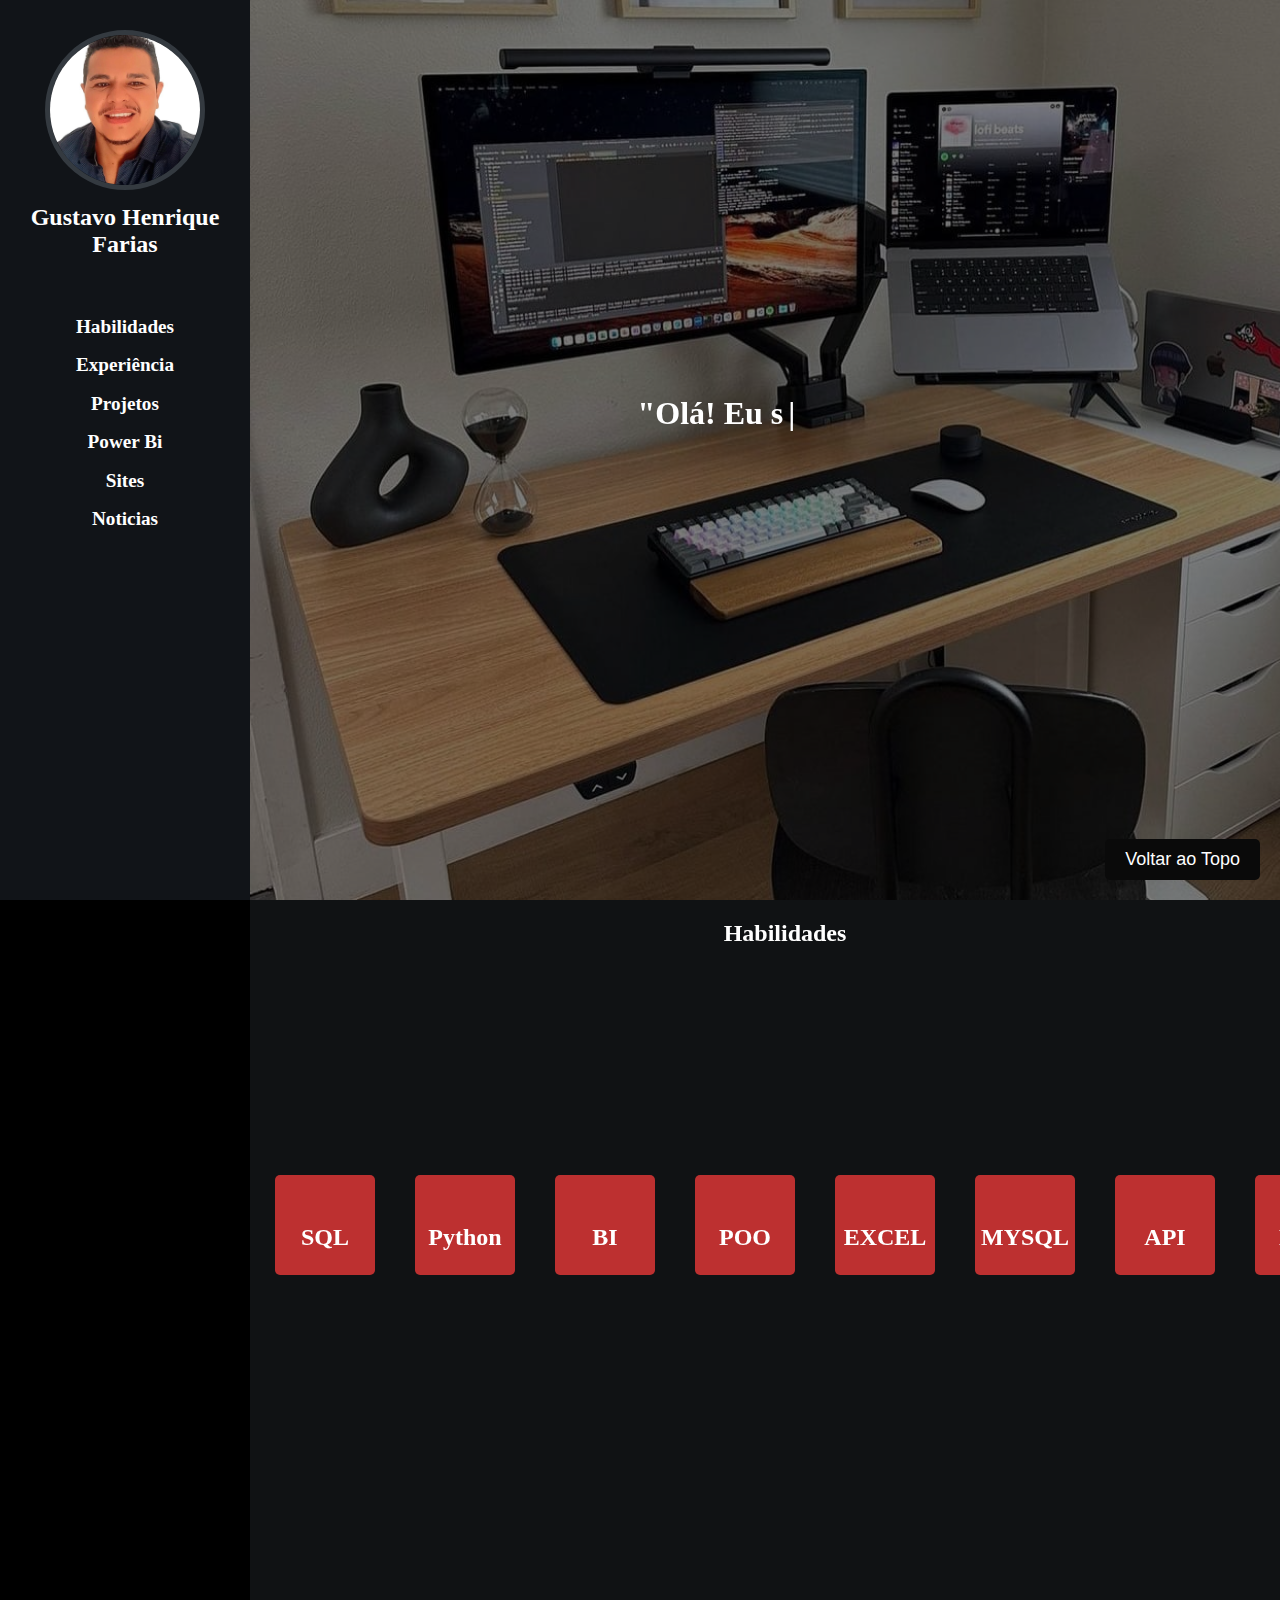
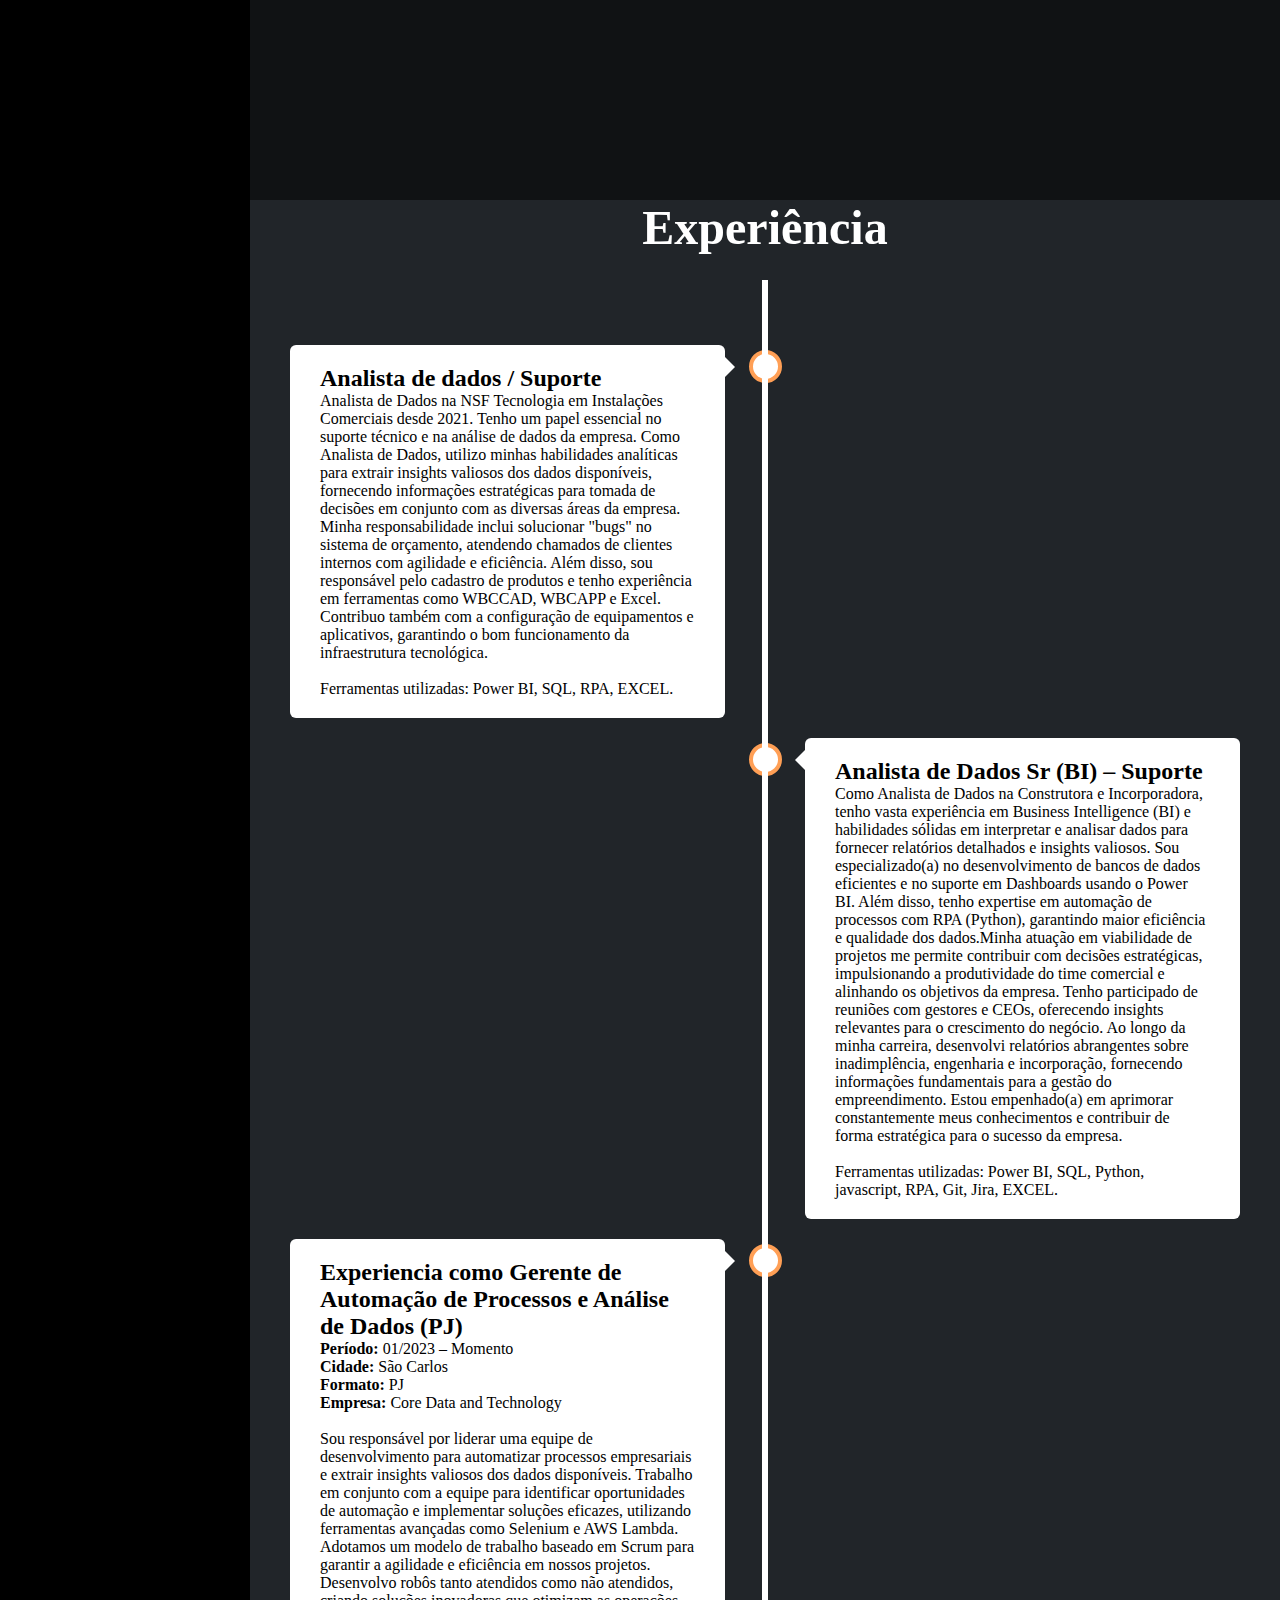
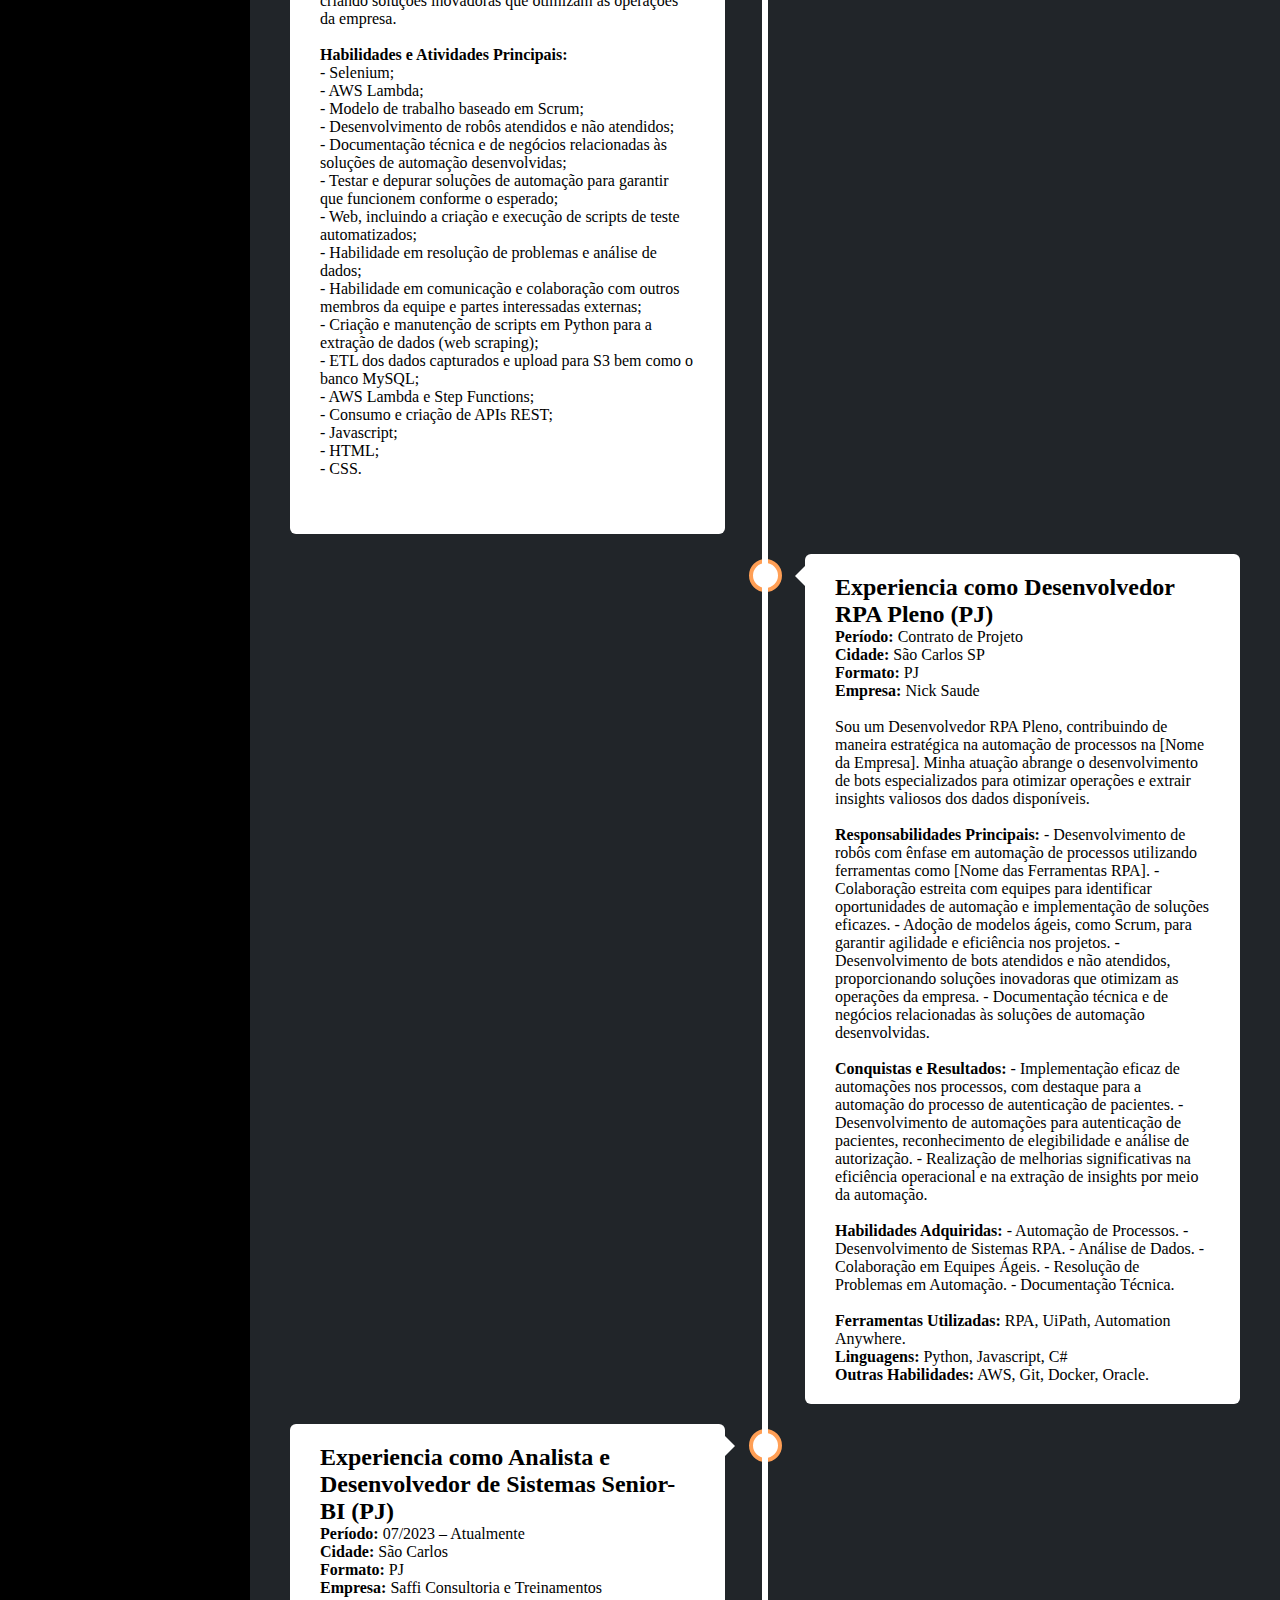
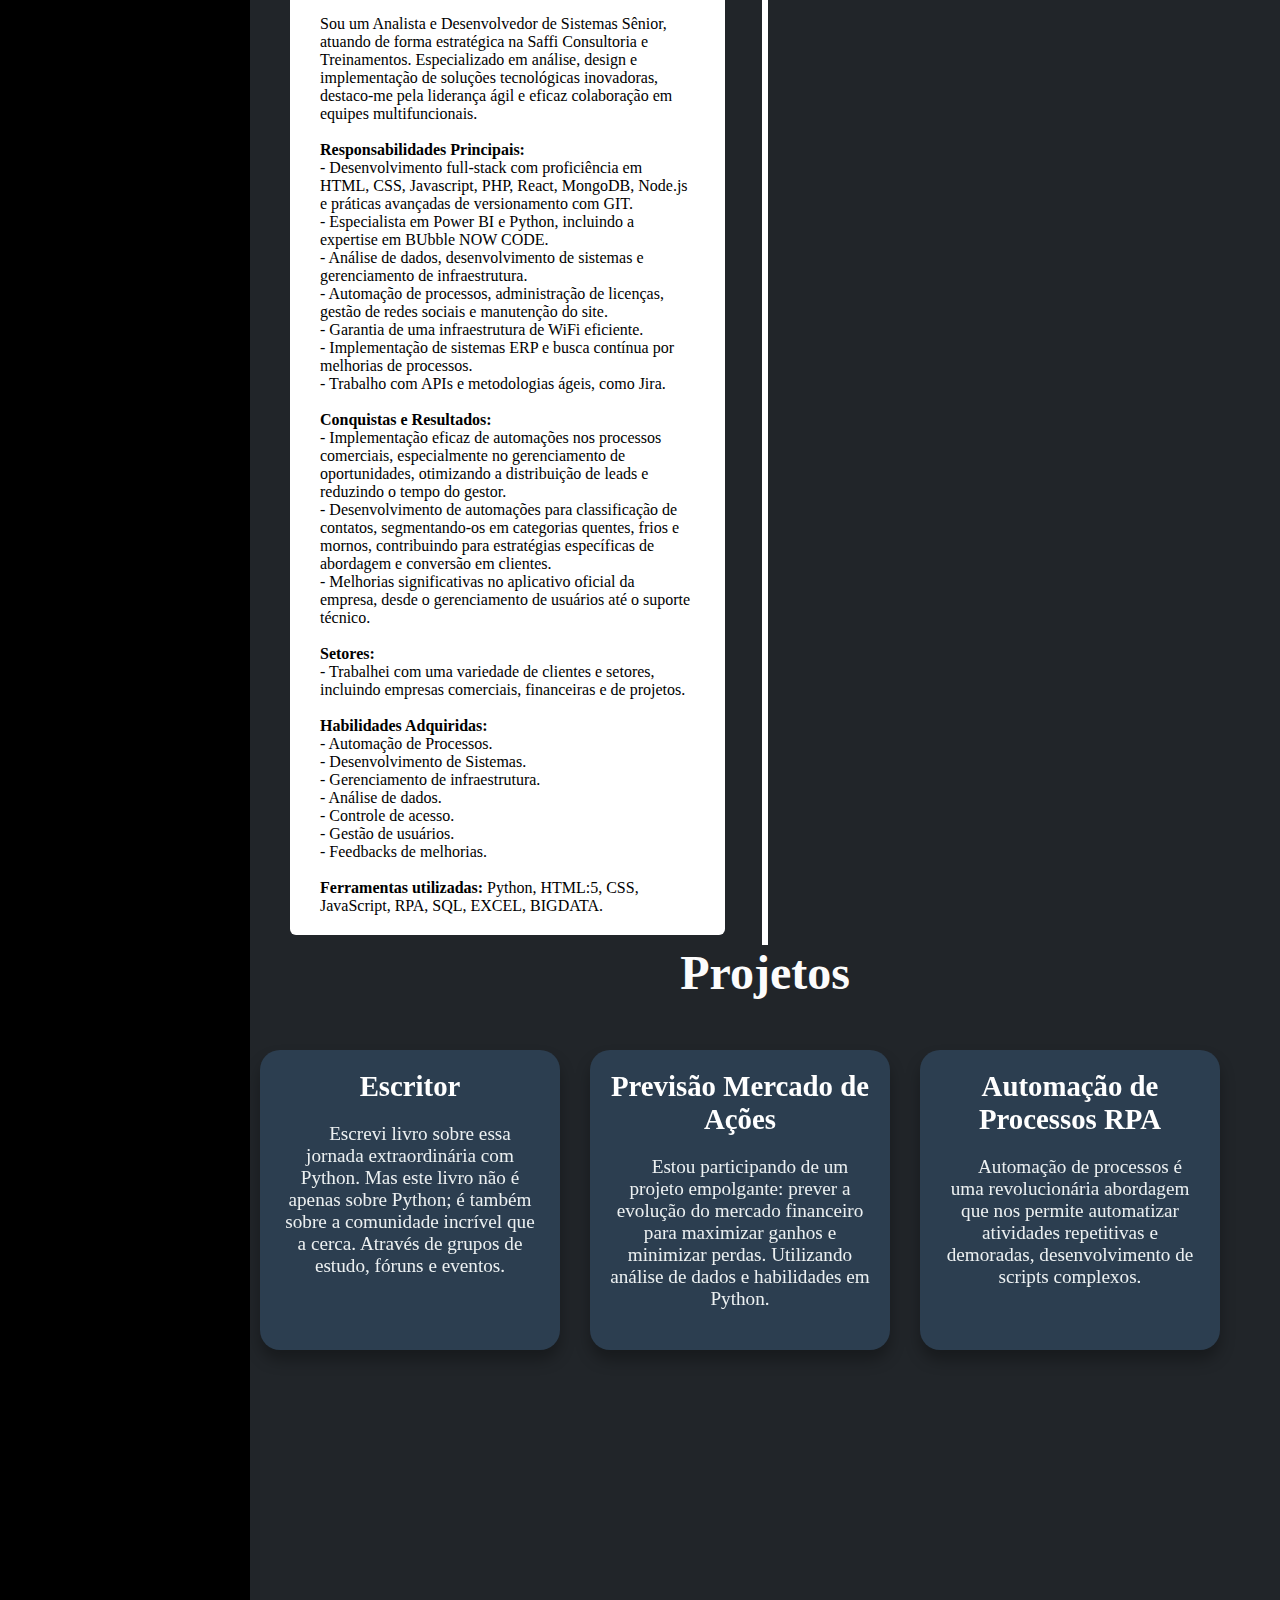
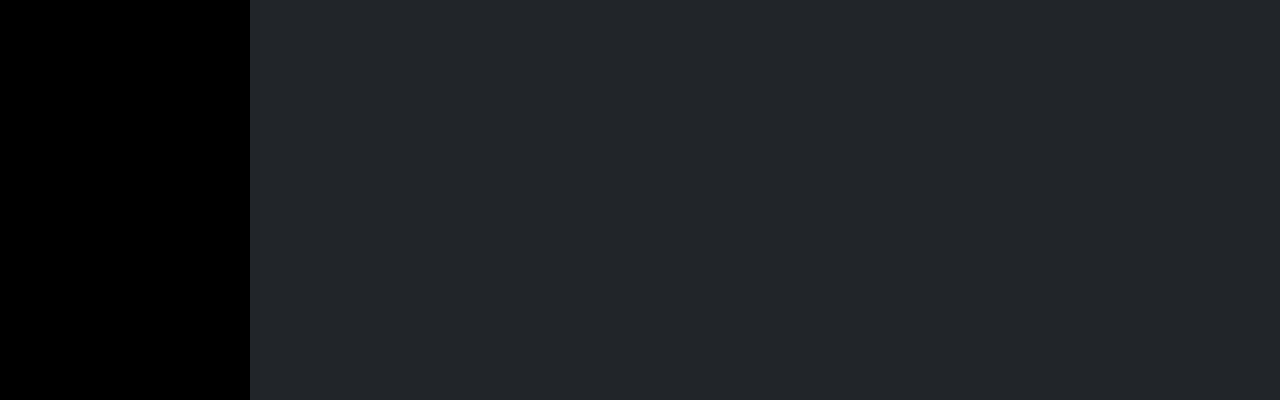
==== index.html @ 56ce1d95 "Update index.html" ====
<!DOCTYPE html>
<html>
<head>
    <meta charset="UTF-8">
    <title>Gustavo Henrique Farias</title>
    <link rel="stylesheet" type="text/css" href="css/main_css.css">
    <link rel="stylesheet" type="text/css" href="css/habilidades.css">
    <link rel="stylesheet" type="text/css" href="css/timeline.css">
    <link rel="stylesheet" type="text/css" href="css/projetos.css">
    <style>
	/* Styles for Larger Screens */

#habilidades {
    position: relative;
    overflow: hidden;
}

.video-container {
    position: fixed;
    top: 0;
    left: 0;
    width: 100%;
    height: 100%;
    z-index: -1;
    pointer-events: none;
}

#video-background {
    width: 100%;
    height: auto;
}

.conteudo-habilidades {
    position: absolute;
    top: 0;
    left: 0;
    width: 100%;
    height: 100%;
    display: flex;
    flex-direction: column;
    justify-content: center;
    align-items: center;
    z-index: 1;
    color: white;
    background-color: rgba(0, 0, 0, 0.5);
    padding: 20px;
}

.habilidade {
    cursor: pointer;
    width: 100px;
    height: 100px;
    display: flex;
    align-items: center;
    justify-content: center;
    background-color: rgb(189, 48, 48);
    margin: 5px;
    border-radius: 5px;
    font-size: 24px;
    color: #fff;
    transition: transform 0.2s;
}
















.h1 {
    font-size: 80px; /* Adjustable font size as needed */
}

.clique {
    transform: scale(0.9);
    transition: transform 0.2s;
}

#carrosel {
    display: flex;
    overflow: hidden;
}

.sombra,
.hidden {
    display: flex; /* Show all skills all the time */
}

.visible {
    display: flex;
}

#experiencia h1 {
    text-align: center;
    font-size: 3em;
    margin-bottom: 80px;
}

.descricao_atividades,
.titulo_cargo {
    color: black;
}

#experiencia {
    position: relative;
    overflow: hidden;
}

#experiencia::after {
    content: '';
    position: absolute;
    width: 6px;
    background-color: white;
    top: 80px;
    bottom: 0;
    left: 50%;
    margin-left: -3px;
}

.container {
    padding: 10px 40px;
    position: relative;
    width: 40%;
    background-color: transparent;
}

.container::after {
    content: '';
    position: absolute;
    width: 25px;
    height: 25px;
    right: -17px;
    background-color: white;
    border: 4px solid #FF9F55;
    top: 15px;
    border-radius: 50%;
}

.left,
.right {
    box-sizing: border-box;
    width: 50%;
    position: relative;
}

.left {
    right: 0;
    transform: translateX(-0%);
}

.right {
    left: 0;
    transform: translateX(100%);
}

.left::before,
.right::before {
    content: " ";
    position: absolute;
    top: 22px;
    border: medium solid white;
}

.left::before {
    right: 30px;
    border-width: 10px 0 10px 10px;
    border-color: transparent transparent transparent white;
}

.right::before {
    left: 30px;
    border-width: 10px 10px 10px 0;
    border-color: transparent white transparent transparent;
}

.right::after {
    left: -16px;
}

.content {
    padding: 20px 30px;
    background-color: white;
    border-radius: 6px;
}

.button {
    background-color: black;
    color: #ffffff;
    /* Text color on the button */
    padding: 10px 20px;
    border: none;
    border-radius: 5px;
    cursor: pointer;
    transition: background-color 0.3s ease;
    font-size: 18px;
}

.button:hover {
    background-color: #001a33;
    /* Background color when the mouse is over the button */
}

.button:active {
    background-color: #004080;
    /* Background color when the button is pressed */
}

/* Styles for Videos and Video Container */
.video-container {
    display: flex;
    flex-wrap: wrap;
    justify-content: center;
}

.video {
    margin: 20px;
    text-align: center;
}

#rodapeButton {
    position: fixed;
    bottom: 20px;
    right: 20px;
    z-index: 999;
    background-color: #0a0a0a;
    /* Additional styles as needed */
}

footer {
    text-align: center;
    padding: 20px;
    background-color: #0a0a0a;
    color: #030303;
    /* White text color */
    /* Additional styles as needed */
}

/* Media Query for Tablet */
@media only screen and (max-width: 767px) {
    /* Add specific styles for tablets here */
    .container {
        width: 60%; /* Adjusted width for tablets */
    }
}

/* Media Query for Mobile Devices */
@media only screen and (max-width: 480px) {
    /* Add specific styles for mobile devices here */
    .h1 {
        font-size: 40px; /* Adjusted font size for mobile */
    }

    #experiencia h1 {
        font-size: 2em; /* Adjusted font size for mobile */
        margin-bottom: 50px; /* Adjusted margin as needed */
    }

    .container {
        width: 80%; /* Adjusted width for mobile */
    }
}

  

	  /* Adicione estilos conforme necessário */
	  
  </style>
<body>

	<body style="background-color: black;"></body>

	<main>
		<div id="all-menu">

			<img id="foto-perfil" src="perfil2.jpg">
			<h1>Gustavo Henrique Farias</h1>

			<nav id="menu">
				<ul>
					
					<li><a href="#habilidades">Habilidades</a></li>
					<li><a href="#experiencia">Experiência</a></li>
					<li><a href="#projetos">Projetos</a></li>
					<li><a href="dashboard.html">Power Bi</a></li>
					<li><a href="sites.html">Sites</a></li>
					<li><a href="Blog.html">Noticias</a></li>
					
				</ul>
			</nav>

			<ul id="redes-sociais">
				<a href="https://www.linkedin.com/in/gustavohenriquefarias/" target="_blank"><i class="fa-brands fa-linkedin"></i></a>
				<a href="https://github.com/Gustavolobosolitario" target="_blank"><i class="fa-brands fa-github"></i></a>
				
			</ul>
		</div>

		<section id="apresentacao">
			<div id="mascara-texto-apresentacao">
			  <div id="texto-apresentacao">
				<p>"Olá! Eu sou Gustavo Farias, um Analista de Power BI apaixonado por transformar dados em insights valiosos. Com habilidades em RPA e Python, estou aqui para impulsionar sua jornada rumo à excelência em análise de dados. Vamos transformar números em narrativas poderosas juntos! 💡🚀"</p>
				<a class="curriculo" href="#" onclick="window.open('Currículo l Gustavo Henrique Farias 2024.pdf');">Baixar Currículo</a>
			  </div>
			</div>
		  </section>
		  
		  <script>
			function typeWriter(elementos) {

				console.log(elementos[0])
			
						  
					   paragrafo_fatiado = elementos[0].innerHTML.split('')
					   elementos[0].innerHTML = '';
					   paragrafo_fatiado.forEach((letra, i) => {
			
						   setTimeout(() => {
							if (letra == "|"){
								elementos[0].innerHTML += "<br>"
							  }
							  else{
								elementos[0].innerHTML += letra
							  }
			
							  if (i == paragrafo_fatiado.length - 1){
								  dowload_curriculo.style.transition = "all 2s"
								  dowload_curriculo.style.opacity = '1'
			
							  }
						}
						  , 75 * i)
					  })
			
			}
			
			
			
			const titulo = document.querySelectorAll('p')
			var dowload_curriculo = document.querySelector('.curriculo')
			
													
			typeWriter(titulo)
			/*fim efeito d digitação*/
			
			
			/*inicio efito de scrool suave*/
			const menuLinks = document.querySelectorAll('#menu ul li a[href^="#"]');
			  
			
			function getDistanceFromTheTop(element) {
			  const id = element.getAttribute("href");
			  return document.querySelector(id).offsetTop;
			}
			
			
			function scrollToSection(event) {
				
			  event.preventDefault();
			  const distanceFromTheTop = getDistanceFromTheTop(event.target);
			  smoothScrollTo(0, distanceFromTheTop, 1000);
			}
			
			menuLinks.forEach((link) => {
			  link.addEventListener("click", scrollToSection);
			});
			
			function smoothScrollTo(endX, endY, duration) {
			  const startX = window.scrollX || window.pageXOffset;
			  const startY = window.scrollY || window.pageYOffset;
			  const distanceX = endX - startX;
			  const distanceY = endY - startY;
			  const startTime = new Date().getTime();
			
			  duration = typeof duration !== "undefined" ? duration : 400;
			
			  const easeInOutQuart = (time, from, distance, duration) => {
				if ((time /= duration / 2) < 1)
				  return (distance / 2) * time * time * time * time + from;
				return (-distance / 2) * ((time -= 2) * time * time * time - 2) + from;
			  };
			
			  const timer = setInterval(() => {
				const time = new Date().getTime() - startTime;
				const newX = easeInOutQuart(time, startX, distanceX, duration);
				const newY = easeInOutQuart(time, startY, distanceY, duration);
				if (time >= duration) {
				  clearInterval(timer);
				}
				window.scroll(newX, newY);
			  }, 1000 / 60);
			}



			
		  </script>



		  <body>
			
			<section id="habilidades">
				<div class="video-container">
					<video autoplay muted loop id="video-background">
						<source src="AdobeStock_624560522_Video_HD_Preview.mov" type="video/mp4">
						<!-- Fallback para navegadores que não suportam vídeo -->
					</video>
				</div>
				<div class="conteudo-habilidades">
					<h1>Habilidades</h1>
			
				<div id="carrosel">
				  <div class="centro" onclick="playAudio('CSS')">
					<div class="habilidade">
					  <p>DAX</p>
					</div>
					<div class="sombra"></div>
				  </div>
			
				  <div class="direita" onclick="playAudio('JS')">
					<div class="habilidade">
					  <p>M</p>
					</div>
					<div class="sombra"></div>
				  </div>
			
				  <div class="esquerda" onclick="playAudio('HTML')">
					<div class="habilidade">
					  <p>SQL</p>
					</div>
					<div class="sombra"></div>
				  </div>
			
				  <!-- Adicione outras habilidades conforme necessário -->
			
				  <div class="hidden" onclick="playAudio('Python')">
					<div class="habilidade">
					  <p>Python</p>
					</div>
					<div class="sombra"></div>
				  </div>
			
				  <div class="hidden" onclick="playAudio('Power BI')">
					<div class="habilidade">
					  <p>BI</p>
					</div>
					<div class="sombra"></div>
				  </div>
			
				  <div class="hidden" onclick="playAudio('POO')">
					<div class="habilidade">
					  <p>POO</p>
					</div>
					<div class="sombra"></div>
				  </div>
			
				  <div class="hidden" onclick="playAudio('Flask')">
					<div class="habilidade">
					  <p>EXCEL</p>
					</div>
					<div class="sombra"></div>
				  </div>
			
				  <div class="hidden" onclick="playAudio('Django')">
					<div class="habilidade">
					  <p>MYSQL</p>
					</div>
					<div class="sombra"></div>
				  </div>

				  <div class="hidden" onclick="playAudio('Django')">
					<div class="habilidade">
					  <p>API</p>
					</div>
					<div class="sombra"></div>
				  </div>

				  
			
				  <!-- Adicione mais habilidades conforme necessário -->
			
				</div>
			  </section>
			
			  <script>
				const habilidades = document.querySelectorAll('.habilidade');
			
				habilidades.forEach(habilidade => {
				  habilidade.addEventListener('mouseover', () => {
					habilidade.classList.add('clique');
				  });
			
				  habilidade.addEventListener('mouseout', () => {
					habilidade.classList.remove('clique');
				  });
				});
			
				function playAudio(skill) {
				  console.log('Reproduzindo áudio para: ' + skill);
				  // Adicione aqui a lógica para reproduzir o áudio da habilidade correspondente
				}
			  </script>
				<!-- Adicione outras habilidades escondidas aqui -->
		
			</div>
		
			<!-- Controles do carrossel -->
			<nav id="controle-carrosel-habilidades">
				<a id="voltar" href="#"><i class="fa-solid fa-circle-chevron-left"></i></a>
				<a id="avancar" href="#"><i class="fa-solid fa-circle-chevron-right"></i></a>
			</nav>
		</section>
		
		<section id="experiencia">
			<h1>Experiência</h1>
			


			<div class="container left">
				<div class="content">
					<h2 class="titulo_cargo">Analista de dados / Suporte</h2>
					<p class="descricao_atividades">
						Analista de Dados na NSF Tecnologia em Instalações Comerciais desde 2021. Tenho um papel
                        essencial no suporte técnico e na análise de dados da empresa.
                        Como Analista de Dados, utilizo minhas habilidades analíticas para extrair insights valiosos
                        dos dados disponíveis, fornecendo informações estratégicas
                        para tomada de decisões em conjunto com as diversas áreas da empresa.
                        Minha responsabilidade inclui solucionar "bugs" no sistema de orçamento, atendendo chamados
                        de clientes internos com agilidade e eficiência.
                        Além disso, sou responsável pelo cadastro de produtos e tenho experiência em ferramentas como
                        WBCCAD, WBCAPP e Excel. Contribuo também com a configuração
                        de equipamentos e aplicativos, garantindo o bom funcionamento da infraestrutura tecnológica.
						<br><br>
						 Ferramentas utilizadas: 
						Power BI, SQL, RPA, EXCEL.
					</p>
				</div>
			</div>
		
			<div class="container right">
				<div class="content">
					<h2 class="titulo_cargo">Analista de Dados Sr (BI) – Suporte</h2>
					<p class="descricao_atividades">
						Como Analista de Dados na Construtora e Incorporadora, tenho vasta experiência em Business Intelligence (BI) 
						e habilidades sólidas em interpretar e analisar dados para fornecer relatórios detalhados e insights valiosos. 
						Sou especializado(a) no desenvolvimento de bancos de dados eficientes e no suporte em Dashboards usando o Power BI.
						 Além disso, tenho expertise em automação de processos com RPA (Python), garantindo maior eficiência e qualidade dos
						  dados.Minha atuação em viabilidade de projetos me permite contribuir com decisões estratégicas, impulsionando a 
						  produtividade do time comercial e alinhando os objetivos da empresa. Tenho participado de reuniões com gestores e CEOs,
						   oferecendo insights relevantes para o crescimento do negócio.
						Ao longo da minha carreira, desenvolvi relatórios abrangentes sobre inadimplência, engenharia e incorporação, fornecendo 
						informações fundamentais para a gestão do empreendimento. Estou empenhado(a) em aprimorar constantemente meus conhecimentos
						 e contribuir de forma estratégica para o sucesso da empresa.
						 <br><br>
						 Ferramentas utilizadas: 
						Power BI, SQL, Python, javascript, RPA, Git, Jira, EXCEL.



						

						 
					</p>
				</div>
			</div>
		
			<div class="container left" >
				<div class="content">
					<h2 class="titulo_cargo">Experiencia como Gerente de Automação de Processos e Análise de Dados (PJ)</h2>
<p class="descricao_atividades">
    <strong>Período:</strong> 01/2023 – Momento<br>
    <strong>Cidade:</strong> São Carlos<br>
    <strong>Formato:</strong> PJ<br>
    <strong>Empresa:</strong> Core Data and Technology<br><br>

    Sou responsável por liderar uma equipe de desenvolvimento para automatizar processos empresariais e extrair insights valiosos dos dados disponíveis. Trabalho em conjunto com a equipe para identificar oportunidades de automação e implementar soluções eficazes, utilizando ferramentas avançadas como Selenium e AWS Lambda. Adotamos um modelo de trabalho baseado em Scrum para garantir a agilidade e eficiência em nossos projetos. Desenvolvo robôs tanto atendidos como não atendidos, criando soluções inovadoras que otimizam as operações da empresa.<br><br>

    <strong>Habilidades e Atividades Principais:</strong><br>
    - Selenium;<br>
    - AWS Lambda;<br>
    - Modelo de trabalho baseado em Scrum;<br>
    - Desenvolvimento de robôs atendidos e não atendidos;<br>
    - Documentação técnica e de negócios relacionadas às soluções de automação desenvolvidas;<br>
    - Testar e depurar soluções de automação para garantir que funcionem conforme o esperado;<br>
    - Web, incluindo a criação e execução de scripts de teste automatizados;<br>
    - Habilidade em resolução de problemas e análise de dados;<br>
    - Habilidade em comunicação e colaboração com outros membros da equipe e partes interessadas externas;<br>
    - Criação e manutenção de scripts em Python para a extração de dados (web scraping);<br>
    - ETL dos dados capturados e upload para S3 bem como o banco MySQL;<br>
    - AWS Lambda e Step Functions;<br>
    - Consumo e criação de APIs REST;<br>
    - Javascript;<br>
    - HTML;<br>
    - CSS.
</p>


    <strong>Ferramentas utilizadas:</strong> Python, HTML:5, CSS, JavaScript, RPA, SQL, EXCEL, BIGDATA.
</p>
				</div>
			</div>

			<div class="container right">
				<div class="content">
					<h2 class="titulo_cargo">Experiencia como Desenvolvedor RPA Pleno (PJ)</h2>
<p class="descricao_atividades">
    <strong>Período:</strong> Contrato de Projeto<br>
    <strong>Cidade:</strong> São Carlos SP<br>
    <strong>Formato:</strong> PJ<br>
    <strong>Empresa:</strong> Nick Saude<br><br>
    
    Sou um Desenvolvedor RPA Pleno, contribuindo de maneira estratégica na automação de processos na [Nome da Empresa]. Minha atuação abrange o desenvolvimento de bots especializados para otimizar operações e extrair insights valiosos dos dados disponíveis.<br><br>

    <strong>Responsabilidades Principais:</strong>
    - Desenvolvimento de robôs com ênfase em automação de processos utilizando ferramentas como [Nome das Ferramentas RPA].
    - Colaboração estreita com equipes para identificar oportunidades de automação e implementação de soluções eficazes.
    - Adoção de modelos ágeis, como Scrum, para garantir agilidade e eficiência nos projetos.
    - Desenvolvimento de bots atendidos e não atendidos, proporcionando soluções inovadoras que otimizam as operações da empresa.
    - Documentação técnica e de negócios relacionadas às soluções de automação desenvolvidas.<br><br>

    <strong>Conquistas e Resultados:</strong>
    - Implementação eficaz de automações nos processos, com destaque para a automação do processo de autenticação de pacientes.
    - Desenvolvimento de automações para autenticação de pacientes, reconhecimento de elegibilidade e análise de autorização.
    - Realização de melhorias significativas na eficiência operacional e na extração de insights por meio da automação.<br><br>


    <strong>Habilidades Adquiridas:</strong>
    - Automação de Processos.
    - Desenvolvimento de Sistemas RPA.
    - Análise de Dados.
    - Colaboração em Equipes Ágeis.
    - Resolução de Problemas em Automação.
    - Documentação Técnica.<br><br>

    <strong>Ferramentas Utilizadas:</strong> RPA, UiPath, Automation Anywhere.<br>
    <strong>Linguagens:</strong> Python, Javascript, C#<br>
    <strong>Outras Habilidades:</strong> AWS, Git, Docker, Oracle.
</p>



				</div>
			</div>
			<div class="container left" >
				<div class="content">
					<h2 class="titulo_cargo">Experiencia como Analista e Desenvolvedor de Sistemas Senior- BI (PJ)</h2>
<p class="descricao_atividades">
    <strong>Período:</strong> 07/2023 – Atualmente<br>
    <strong>Cidade:</strong> São Carlos<br>
    <strong>Formato:</strong> PJ<br>
    <strong>Empresa:</strong> Saffi Consultoria e Treinamentos<br><br>

    Sou um Analista e Desenvolvedor de Sistemas Sênior, atuando de forma estratégica na Saffi Consultoria e Treinamentos. Especializado em análise, design e implementação de soluções tecnológicas inovadoras, destaco-me pela liderança ágil e eficaz colaboração em equipes multifuncionais.<br><br>

    <strong>Responsabilidades Principais:</strong><br>
    - Desenvolvimento full-stack com proficiência em HTML, CSS, Javascript, PHP, React, MongoDB, Node.js e práticas avançadas de versionamento com GIT.<br>
    - Especialista em Power BI e Python, incluindo a expertise em BUbble NOW CODE.<br>
    - Análise de dados, desenvolvimento de sistemas e gerenciamento de infraestrutura.<br>
    - Automação de processos, administração de licenças, gestão de redes sociais e manutenção do site.<br>
    - Garantia de uma infraestrutura de WiFi eficiente.<br>
    - Implementação de sistemas ERP e busca contínua por melhorias de processos.<br>
    - Trabalho com APIs e metodologias ágeis, como Jira.<br><br>

    <strong>Conquistas e Resultados:</strong><br>
    - Implementação eficaz de automações nos processos comerciais, especialmente no gerenciamento de oportunidades, otimizando a distribuição de leads e reduzindo o tempo do gestor.<br>
    - Desenvolvimento de automações para classificação de contatos, segmentando-os em categorias quentes, frios e mornos, contribuindo para estratégias específicas de abordagem e conversão em clientes.<br>
    - Melhorias significativas no aplicativo oficial da empresa, desde o gerenciamento de usuários até o suporte técnico.<br><br>

    <strong>Setores:</strong><br>
    - Trabalhei com uma variedade de clientes e setores, incluindo empresas comerciais, financeiras e de projetos.<br><br>

    <strong>Habilidades Adquiridas:</strong><br>
    - Automação de Processos.<br>
    - Desenvolvimento de Sistemas.<br>
    - Gerenciamento de infraestrutura.<br>
    - Análise de dados.<br>
    - Controle de acesso.<br>
    - Gestão de usuários.<br>
    - Feedbacks de melhorias.<br><br>

    <strong>Ferramentas utilizadas:</strong> Python, HTML:5, CSS, JavaScript, RPA, SQL, EXCEL, BIGDATA.
</p>



				</div>
			</div>
			

		</section>
		
		
		



		<section id="projetos">
			<h1>Projetos</h1>
		  
			<div id="all-projects">
		  
			  <div id="projeto1" class="projeto-card" onmousemove="gira_sombra(this)" onmouseleave="desgira_sombra(this)">
				<a href="#" onclick="openPdf('Jornada Python.pdf')">
				  <div class="card-project">
					<h2>Escritor</h2>
					<p>
					  Escrevi livro sobre essa jornada extraordinária com Python. Mas este livro não é apenas sobre Python; é também sobre a comunidade incrível que a cerca. Através de grupos de estudo, fóruns e eventos.
					</p>
				  </div>
				</a>
				<div class="card-project-shadow"></div>
			  </div>
		  
			  <div id="projeto2" class="projeto-card" onmousemove="gira_sombra(this)" onmouseleave="desgira_sombra(this)">
				<a href="#" onclick="openPdf('previsaoacoes.pdf')">
				  <div class="card-project">
					<h2>Previsão Mercado de Ações</h2>
					<p>
					  Estou participando de um projeto empolgante: prever a evolução do mercado financeiro para maximizar ganhos e minimizar perdas. Utilizando análise de dados e habilidades em Python.
					</p>
				  </div>
				</a>
				<div class="card-project-shadow"></div>
			  </div>
		  
			  
		  
			  <div id="projeto4" class="projeto-card" onmousemove="gira_sombra(this)" onmouseleave="desgira_sombra(this)">
				<a href="https://youtu.be/OnRYZ0P79ww" target="_blank">
				  <div class="card-project">
					<h2>Automação de Processos RPA</h2>
					<p>
					  Automação de processos é uma revolucionária abordagem que nos permite automatizar atividades repetitivas e demoradas, desenvolvimento de scripts complexos.
					</p>
				  </div>
				</a>
				<div class="card-project-shadow"></div>
			  </div>
		  
			  
			</div>
		  </section>
		  
		  <script><section id="projetos">
			<h1>Projetos</h1>
		  
			<div id="all-projects">
		  
			  <div id="projeto1" class="projeto-card" onmousemove="gira_sombra(this)" onmouseleave="desgira_sombra(this)">
				<a href="#" onclick="openPdf('Jornada Python.pdf')">
				  <div class="card-project">
					<h2>Escritor</h2>
					<p>
					  Escrevi livro sobre essa jornada extraordinária com Python. Mas este livro não é apenas sobre Python; é também sobre a comunidade incrível que a cerca. Através de grupos de estudo, fóruns e eventos.
					</p>
				  </div>
				</a>
				<div class="card-project-shadow"></div>
			  </div>
		  
			  <div id="projeto2" class="projeto-card" onmousemove="gira_sombra(this)" onmouseleave="desgira_sombra(this)">
				<a href="#" onclick="openPdf('previsaoacoes.pdf')">
				  <div class="card-project">
					<h2>Previsão Mercado de Ações</h2>
					<p>
					  Estou participando de um projeto empolgante: prever a evolução do mercado financeiro para maximizar ganhos e minimizar perdas. Utilizando análise de dados e habilidades em Python.
					</p>
				  </div>
				</a>
				<div class="card-project-shadow"></div>
			  </div>
		  
			  <div id="projeto3" class="projeto-card" onmousemove="gira_sombra(this)" onmouseleave="desgira_sombra(this)">
				<a href="https://youtu.be/EimGLo-W0wY" target="_blank">
				  <div class="card-project">
					<h2>Desenvolvimento de Sites Fullstack</h2>
					<p>
					  Criar a experiência do usuário por meio de uma interface atraente e amigável, além de implementar a lógica de negócios e funcionalidades que tornam o site realmente poderoso.
					</p>
				  </div>
				</a>
				<div class="card-project-shadow"></div>
			  </div>
		  
			  <div id="projeto4" class="projeto-card" onmousemove="gira_sombra(this)" onmouseleave="desgira_sombra(this)">
				<a href="https://youtu.be/OnRYZ0P79ww" target="_blank">
				  <div class="card-project">
					<h2>Automação de Processos RPA</h2>
					<p>
					  Automação de processos é uma revolucionária abordagem que nos permite automatizar atividades repetitivas e demoradas, desenvolvimento de scripts complexos.
					</p>
				  </div>
				</a>
				<div class="card-project-shadow"></div>
			  </div>
		  
			  
		  
			  
			</div>

			

			
		  </section>

			function openPdf(pdfFileName) {
				window.open(pdfFileName, '_blank');
			  }
			  
		  </script>

		  <button class="button" id="rodapeButton" onclick="scrollToTop()">
			Voltar ao Topo
		</button>

		 

		</section>

		
	
	<!-- Scripts at the end of the body for better performance -->
    <script src="https://code.jquery.com/jquery-3.6.0.min.js"></script>
    <script src="js/main.js"></script>
    <script src="js/habilidades.js"></script>
    <script src="js/timeline.js"></script>
    <script src="js/projetos.js"></script>

    <script>
        // Custom scripts
        function openDashboard() {
            window.location.href = 'dashboard.html';
        }

        function scrollToTop() {
            smoothScrollTo(0, 0, 1000);
        }

        // Smooth scroll function
        function smoothScrollTo(endX, endY, duration) {
            const startX = window.scrollX || window.pageXOffset;
            const startY = window.scrollY || window.pageYOffset;
            const distanceX = endX - startX;
            const distanceY = endY - startY;
            const startTime = new Date().getTime();

            duration = typeof duration !== "undefined" ? duration : 400;

            const easeInOutQuart = (time, from, distance, duration) => {
                if ((time /= duration / 2) < 1)
                    return (distance / 2) * time * time * time * time + from;
                return (
                    (-distance / 2) * ((time -= 2) * time * time * time - 2) + from
                );
            };

            const timer = setInterval(() => {
                const time = new Date().getTime() - startTime;
                const newX = easeInOutQuart(time, startX, distanceX, duration);
                const newY = easeInOutQuart(time, startY, distanceY, duration);
                if (time >= duration) {
                    clearInterval(timer);
                }
                window.scroll(newX, newY);
            }, 1000 / 60); // 60 fps
        }
    </script>

    
</body>

</html>
---- css/main_css.css ----
:root{
	--cor-letras-azul: #1114BA;
	--cor-fundo-menu: #111418;
	--cor-fundo-conteudo: #212529;
	--cor-borda-perfil: #343A40;
	--cor-card-habilidades: #7371F9;
}


* {
	padding: 0px;
	margin: 0px;
}


body{
	 overflow-x: hidden; 
}



/*CONFIGURAÇÕES DE MENU - INICIO*/
main{
	display: grid;
	grid-template-columns: 250px 1fr;
	grid-template-areas: "menu" "conteudo";

}


#all-menu{
	position: sticky;
	top: 0px;
	height: 100vh;
	width: 250px;
	box-sizing: border-box;
	background-color: var(--cor-fundo-menu);
	grid-area: "menu";
}


#all-menu a{
	color: white;
	text-decoration: none;
	text-align: center;
}


#foto-perfil{
	height: 150px;
	width: 150px;
	border-radius: 50%;
	border: 5px solid var(--cor-borda-perfil);
	margin-top: 30px;
	margin-bottom: 10px;
	margin-left: 50%;
	transform: translate(-50%, 0);
}


#all-menu h1{
	font-size: 1.5em;
	margin-bottom: 50px;
	color: white;
	text-align: center;
}


#menu > ul > li{
	line-height: 2em;
	font-size: 1.2em;
	font-weight: bolder;
	text-align: center;
}


#menu > ul > li > a:hover{
	color: var(--cor-letras-azul);
	transition: 0.3s;
}


#redes-sociais{
	text-align: center;
	width: 200px;
	bottom: 20px;
	margin-left: 50%;
	transform: translate(-50%, 0px);
	/*margin-top: 85%;*/
	position: absolute;
	bottom: 20px;
	

}


#redes-sociais i{
	font-size: 2em;
	margin-right: 20px; 
	
}


#redes-sociais i:hover{
	color: var(--cor-letras-azul);
}
/*CONFIGURAÇÕES DE MENU - FIM*/


/*CONFIGURAÇÕES SESSÃO APRESENTAÇÃO - INICIO*/
#apresentacao{
	height: 100vh;
	background-image: url("main_4.jpg");
	grid-column-start: 2;
	grid-column-end: 3;
	background-size: cover;
}




#mascara-texto-apresentacao{	
	position: relative;
	background-color: rgba(0, 0, 0, 0.5);
	color: white;
	font-weight: bolder;
	font-size: 2em;
	height: 100%;
	width: 100%;
	line-height: 1.3em;

}


#texto-apresentacao{
	position: absolute;
	/*margin-left: calc(50% - 250px);*/
	margin-left: 50%;
	margin-top: 50vh;
	transform: translate(-50%, -50%);
}


#texto-apresentacao > p::after {
	content: '|';
	opacity: 1;
	margin-left: 5px;
	display: inline-block;
	animation: blink .7s infinite;
}

#texto-apresentacao > p{
	margin-bottom: 30px;
}

.curriculo{
	text-align: center;
	text-decoration: none;
	background-color: #7290C4;
	border-radius: 10px;
	padding: 10px;
	color: white;
	opacity: 0;
	
}






@keyframes blink {
	0%, 100% {
  		opacity: 1;
	}
	50% {
  		opacity: 0;
	}
}
/*CONFIGURAÇÕES SESSÃO APRESENTAÇÃO - FIM*/


/*CONFIGURAÇÕES SESSÃO HABILIDADES - INICIO*/
#habilidades, #experiencia, #projetos{
	background-color: var(--cor-fundo-conteudo);
	grid-column-start: 2;
	grid-column-end: 3;
	color: white;
}


#habilidades{
	height: 100vh;
}
/*CONFIGURAÇÕES SESSÃO APRESENTAÇÃO - FIM*/
---- css/habilidades.css ----
:root{
  --cor-card-habilidades: hsl(352, 60%, 49%);
  
  
}

#habilidades h1{
  text-align: center;
  font-size: 1.5em;

}


#carrosel{
  margin: auto;
  margin-top: 10%;
  display: flex;
  align-items: center;
}


#carrosel{
  /*width: 800px;*/
  height: 350px;    
  display: flex;
  column-gap: 30px;
  overflow-x: hidden;
  justify-content: center;
}


#sombra{
  width: 50%;
  margin-left: 50%;
  transform: translate(-50%, 0);
  margin-top: 10px;
  box-shadow: 10px 10px 20px 10px rgba(0, 0, 0, 0.7); 
}


#esquerda{
  display: inline-block;
  transform-origin: right;
  transform: perspective(1000px) rotateY(-30deg);
  order: 0;
}


.direita{
  display: inline-block;
  transform-origin: left;
  transform: perspective(1000px) rotateY(30deg);
  order: 2;
}


.centro{
  display: inline-block;
  order: 1;    
}


.habilidade{
  /*height: 250px;
  width: 250px;*/
  height: 10vw;
  width: 10vw;
  border-radius: 20px;
  background-color: var(--cor-card-habilidades);
  display: inline-block;
  text-align: center;
  font-weight: bolder;
  /*font-size: 5em;*/
  font-size: 3vw;
}


.habilidade > p{
  margin-top: 50%;
  transform: translate(0px, -50%);
}


.hidden{
  display: none;
}


#controle-carrosel-habilidades{
  text-align: center;
}


#avancar, #voltar {
  color: white;
  font-size: 3em;
  margin-right: 15px;
}
---- css/timeline.css ----
#experiencia h1 {
  text-align: center;
  font-size: 3em;
  margin-bottom: 80px;
}

.descricao_atividades, .titulo_cargo {
  color: black;
}

#experiencia {
  position: relative;
  overflow: hidden;
}

#experiencia::after {
  content: '';
  position: absolute;
  width: 6px;
  background-color: white;
  top: 80px;
  bottom: 0;
  left: 50%;
  margin-left: -3px;
}

.container {
  padding: 10px 40px;
  position: relative;
  width: 40%;
  background-color: transparent;
}

.container::after {
  content: '';
  position: absolute;
  width: 25px;
  height: 25px;
  right: -17px;
  background-color: white;
  border: 4px solid #FF9F55;
  top: 15px;
  border-radius: 50%;
}

.left, .right {
  box-sizing: border-box;
  width: 50%;
  position: relative;
}

.left {
  right: 0;
  transform: translateX(-0%);
}

.right {
  left: 0;
  transform: translateX(100%);
}

.left::before, .right::before {
  content: " ";
  position: absolute;
  top: 22px;
  border: medium solid white;
}

.left::before {
  right: 30px;
  border-width: 10px 0 10px 10px;
  border-color: transparent transparent transparent white;
}

.right::before {
  left: 30px;
  border-width: 10px 10px 10px 0;
  border-color: transparent white transparent transparent;
}

.right::after {
  left: -16px;
}

.content {
  padding: 20px 30px;
  background-color: white;
  border-radius: 6px;
}
---- css/projetos.css ----
#projetos h1 {
  text-align: center;
  font-size: 3em;
  color: #fcfcfc;
}

#all-projects {
  width: calc(100vw - 300px);
  height: 100vh;
  padding: 50px 0;
  display: flex;
  gap: 30px;
  justify-content: center;
  flex-wrap: wrap;
}

.card-project-shadow,
.card-project:not(:has(*)) {
  display: none;
}

.card-project {
  height: 300px;
  width: 300px;
  border-radius: 20px;
  background-color: #2C3E50;
  display: inline-block;
  text-align: center;
  position: relative;
  z-index: 1;
  overflow: hidden;
  box-shadow: 0px 10px 15px rgba(0, 0, 0, 0.3);
  transition: background-color 0.3s ease-in-out;
}

.card-project:hover {
  background-color: #3498DB;
}

.card-project h2 {
  color: white;
  margin: 20px 0;
  font-size: 1.8em;
  transition: color 0.3s ease-in-out;
}

.card-project p {
  margin: 0 20px;
  color: #ECF0F1;
  font-size: 1.2em;
  text-indent: 20px;
  transition: color 0.3s ease-in-out;
}
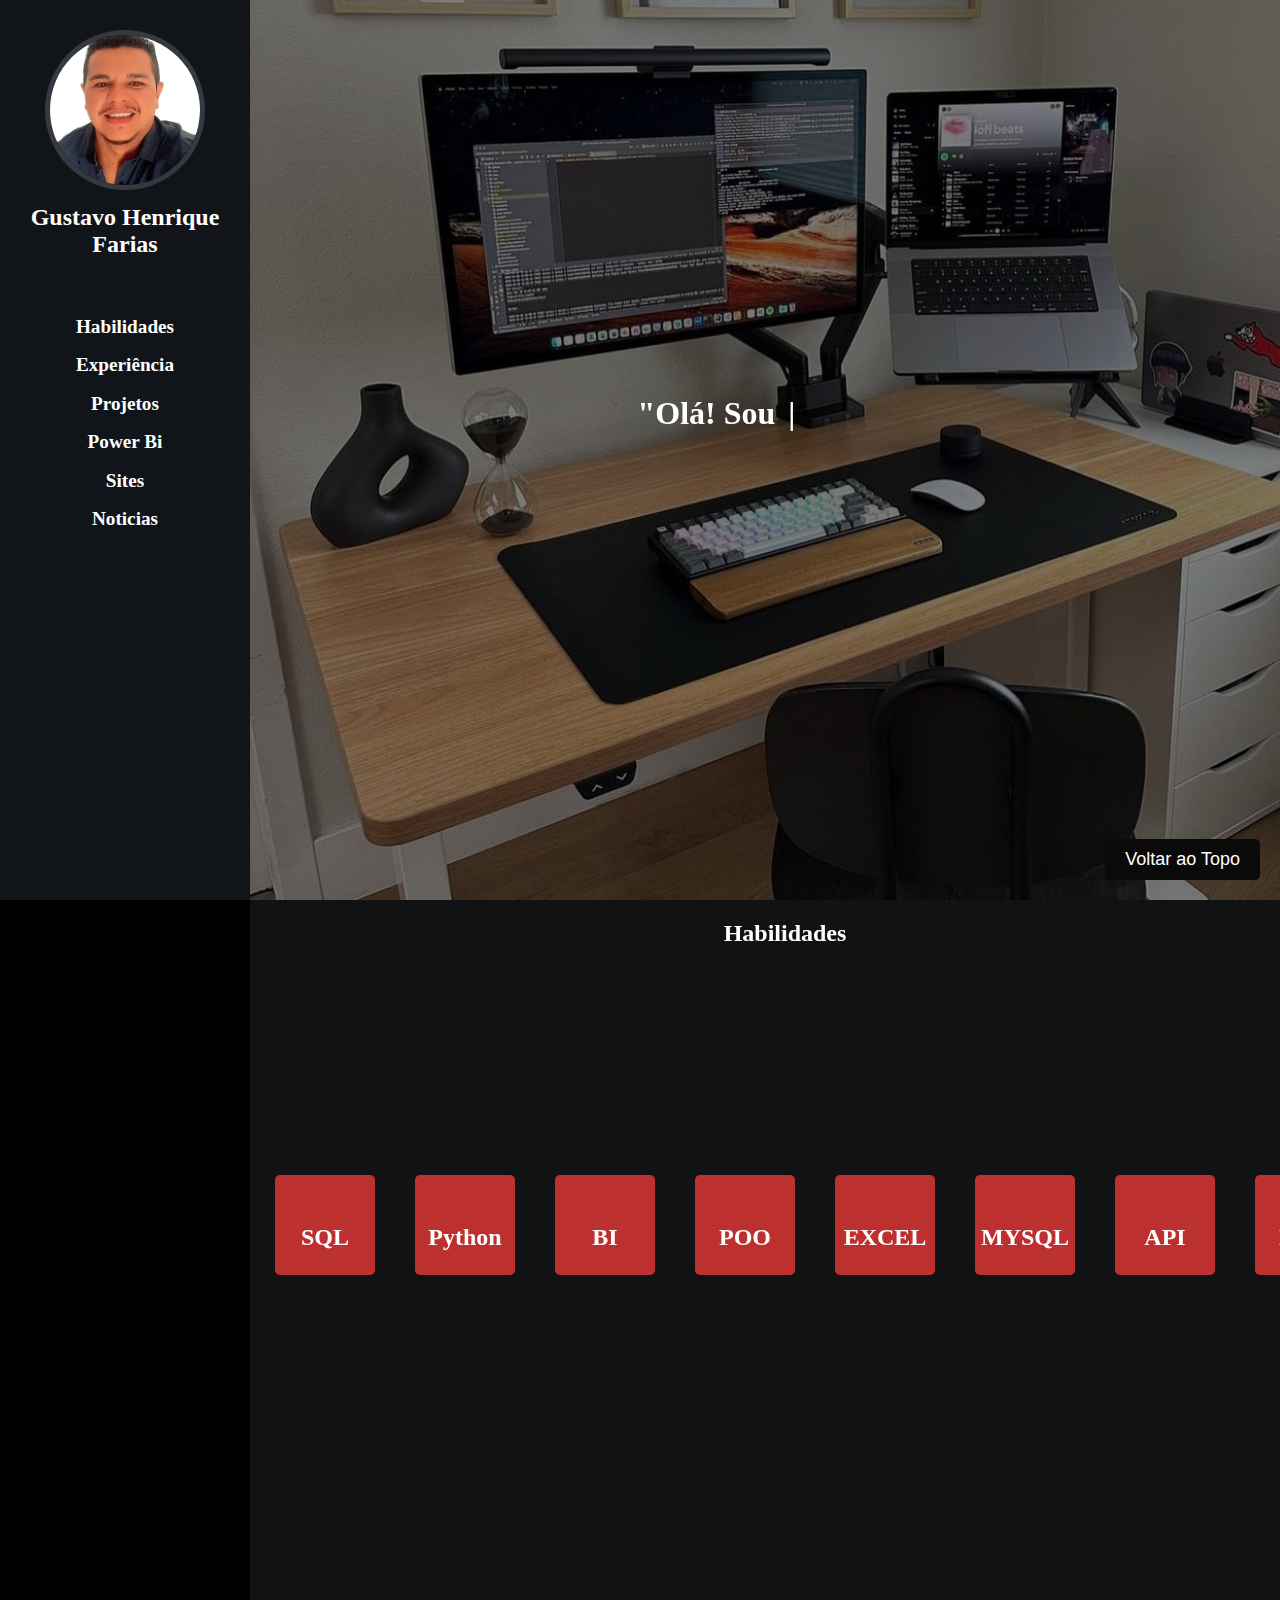
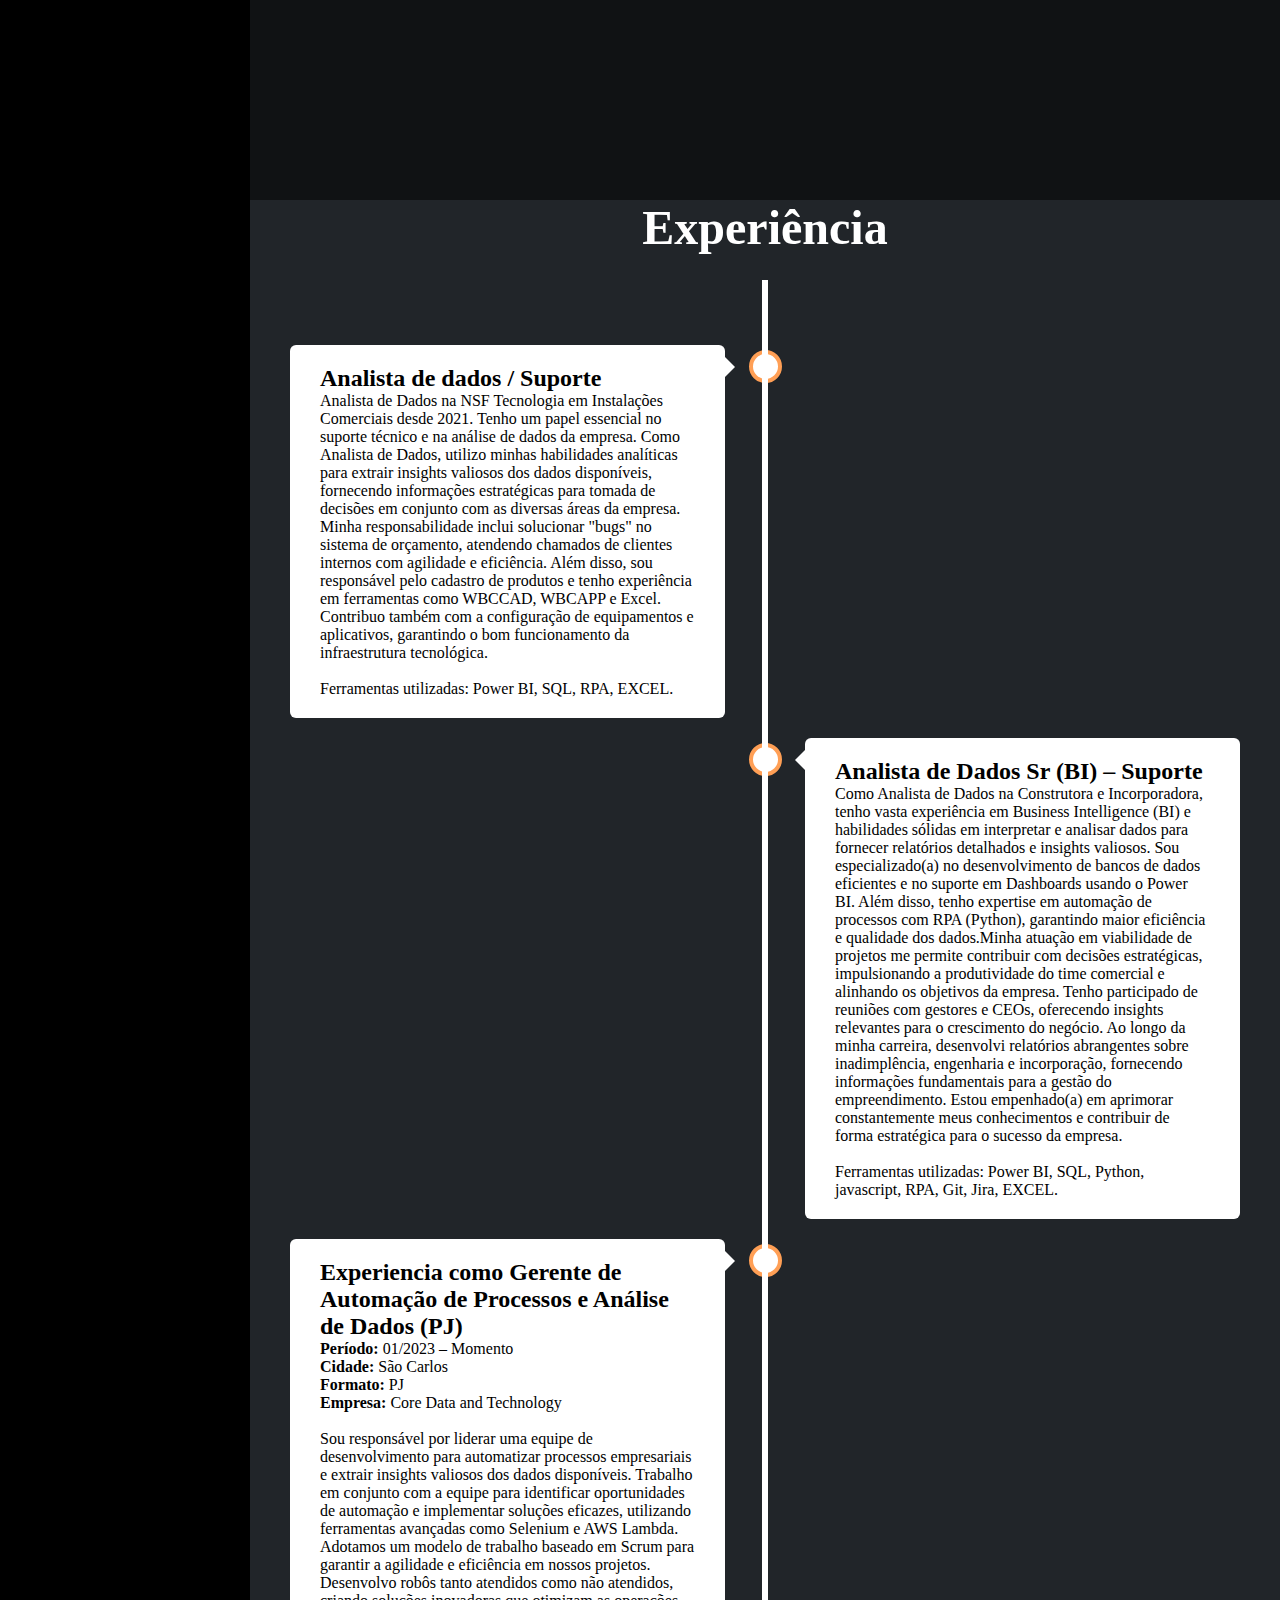
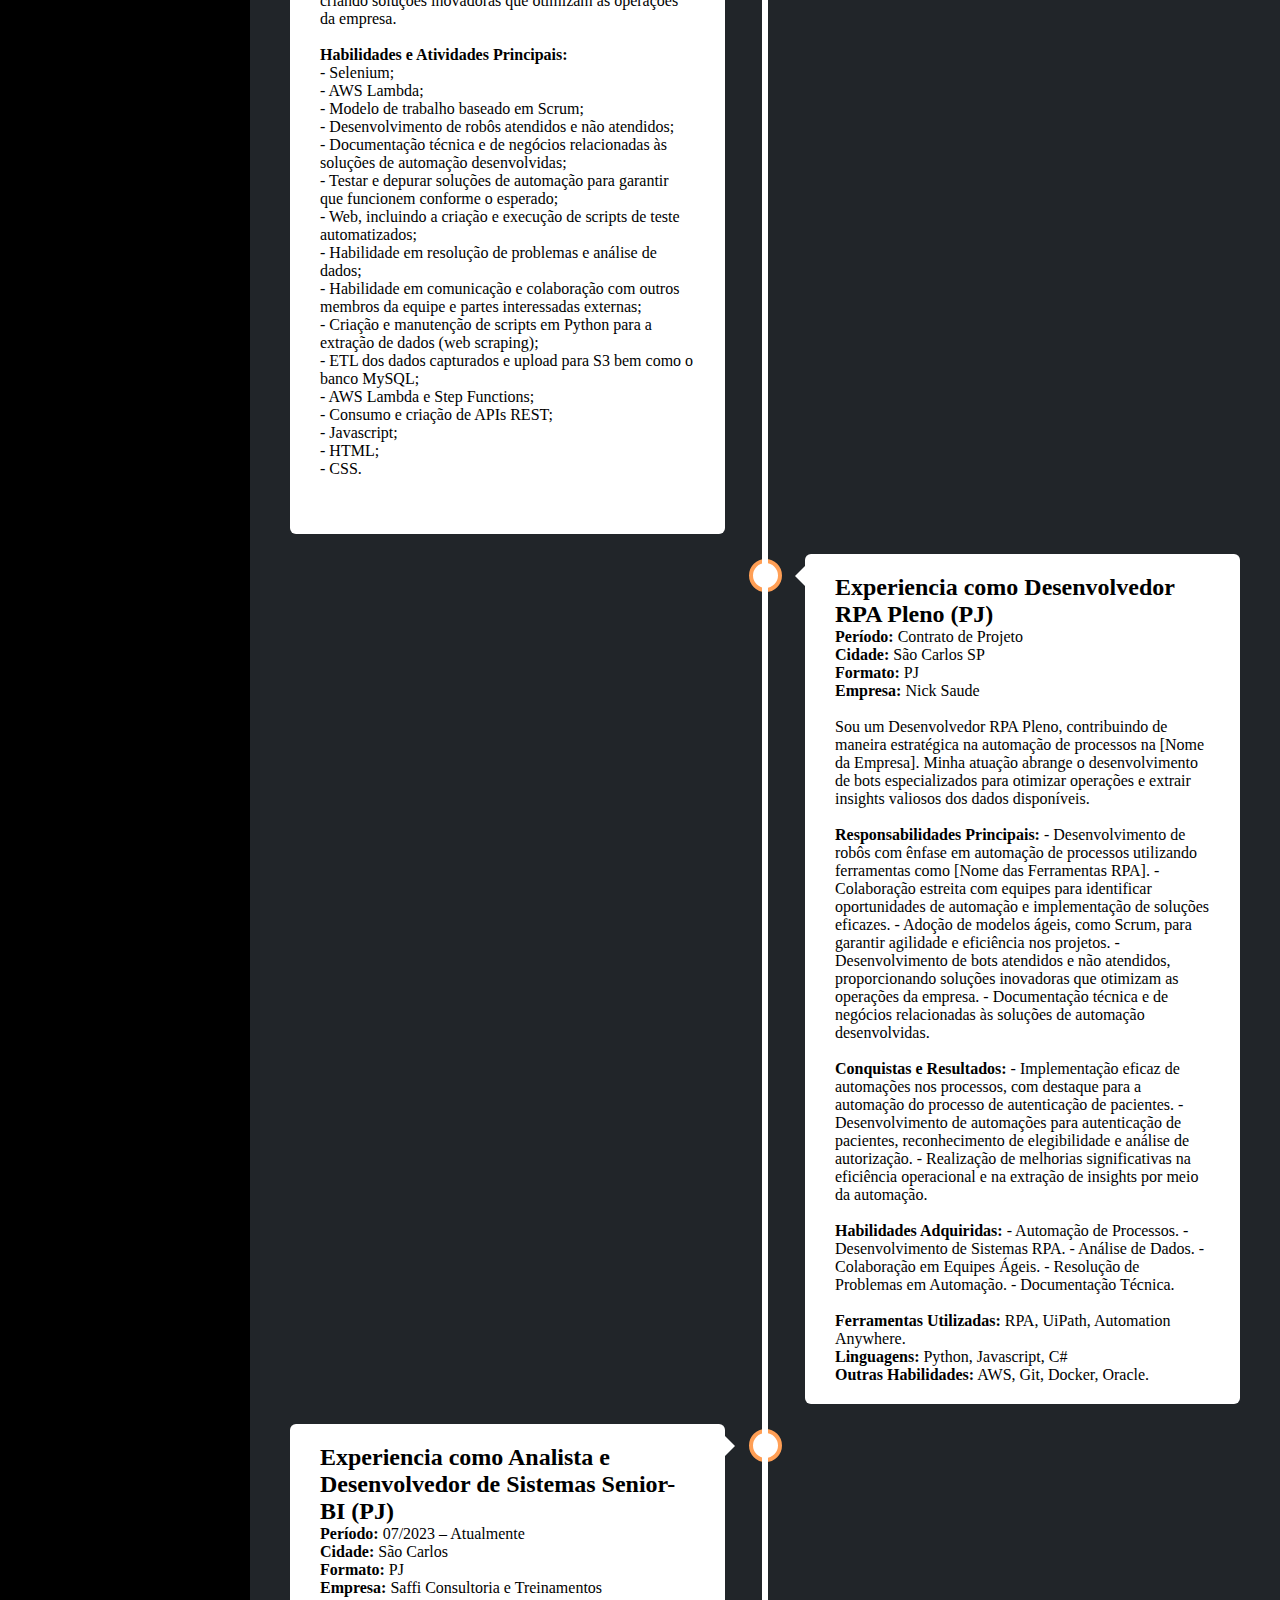
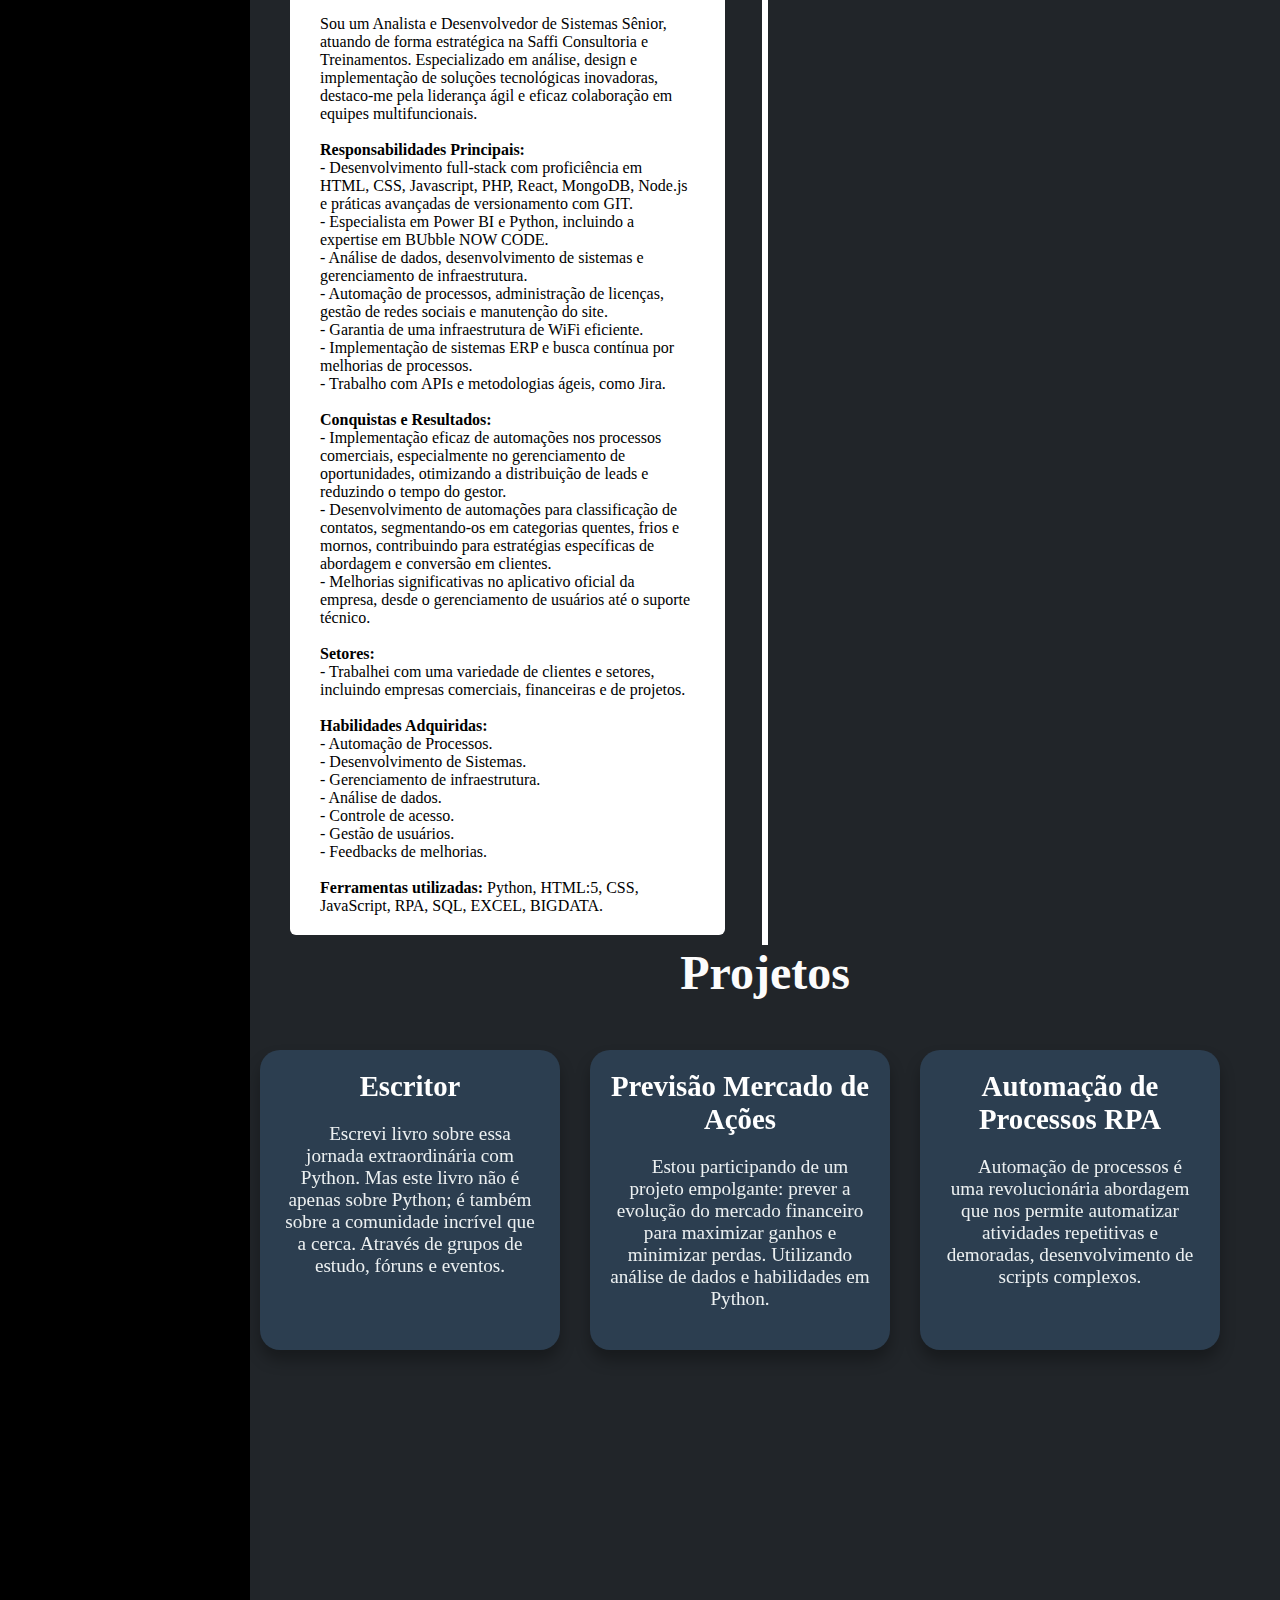
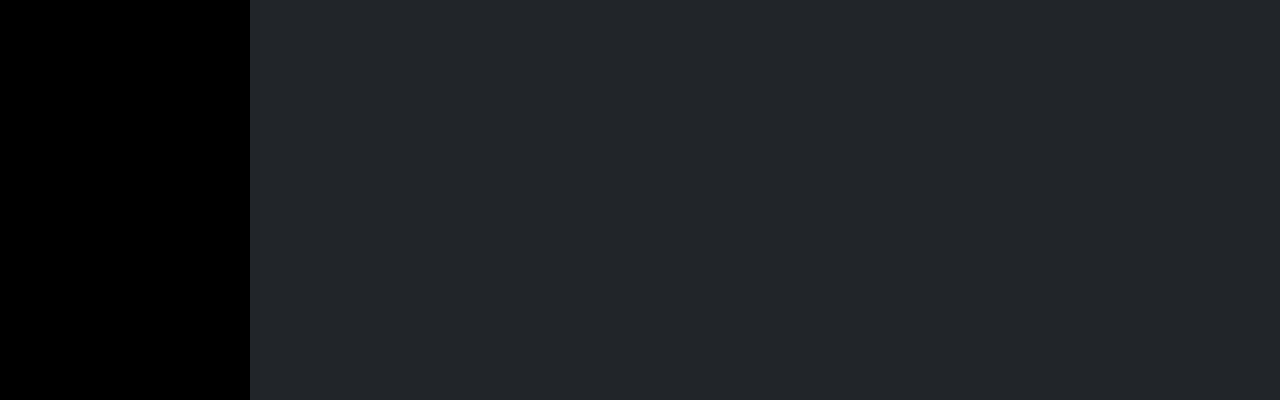
==== commit acad1211: "Update index.html" ====
--- a/index.html
+++ b/index.html
@@ -307,8 +307,8 @@
 		<section id="apresentacao">
 			<div id="mascara-texto-apresentacao">
 			  <div id="texto-apresentacao">
-				<p>"Olá! Eu sou Gustavo Farias, um Analista de Power BI apaixonado por transformar dados em insights valiosos. Com habilidades em RPA e Python, estou aqui para impulsionar sua jornada rumo à excelência em análise de dados. Vamos transformar números em narrativas poderosas juntos! 💡🚀"</p>
-				<a class="curriculo" href="#" onclick="window.open('Currículo l Gustavo Henrique Farias 2024.pdf');">Baixar Currículo</a>
+				<p>"Olá! Sou Gustavo Farias, um Data Analytics apaixonado por transformar dados em insights estratégicos. Com expertise em Python, SQL e automação de processos (RPA), ajudo a converter números em narrativas poderosas para tomadas de decisão eficazes. Vamos juntos potencializar seus dados! 💡🚀"</p>
+				<a class="curriculo" href="Currículo l Gustavo Henrique Farias 2025.pdf" target="_blank">Baixar Currículo</a>
 			  </div>
 			</div>
 		  </section>
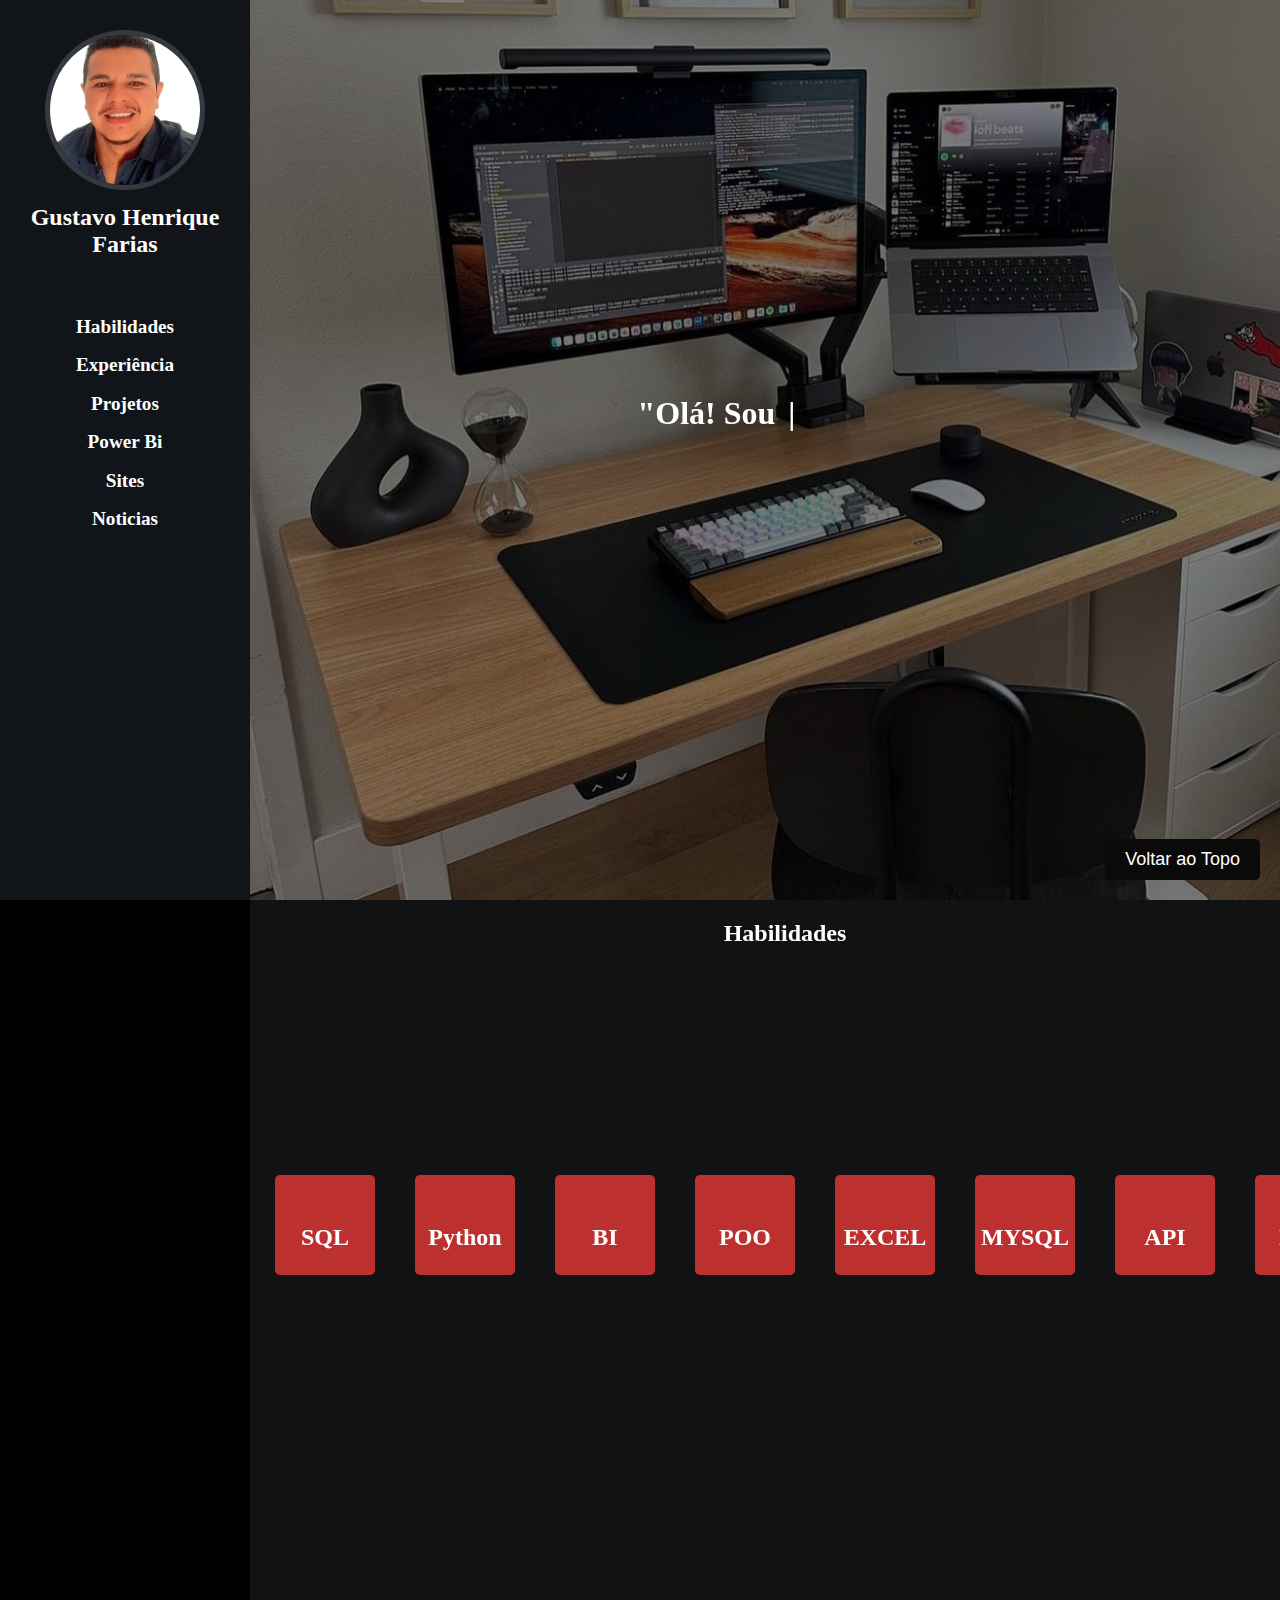
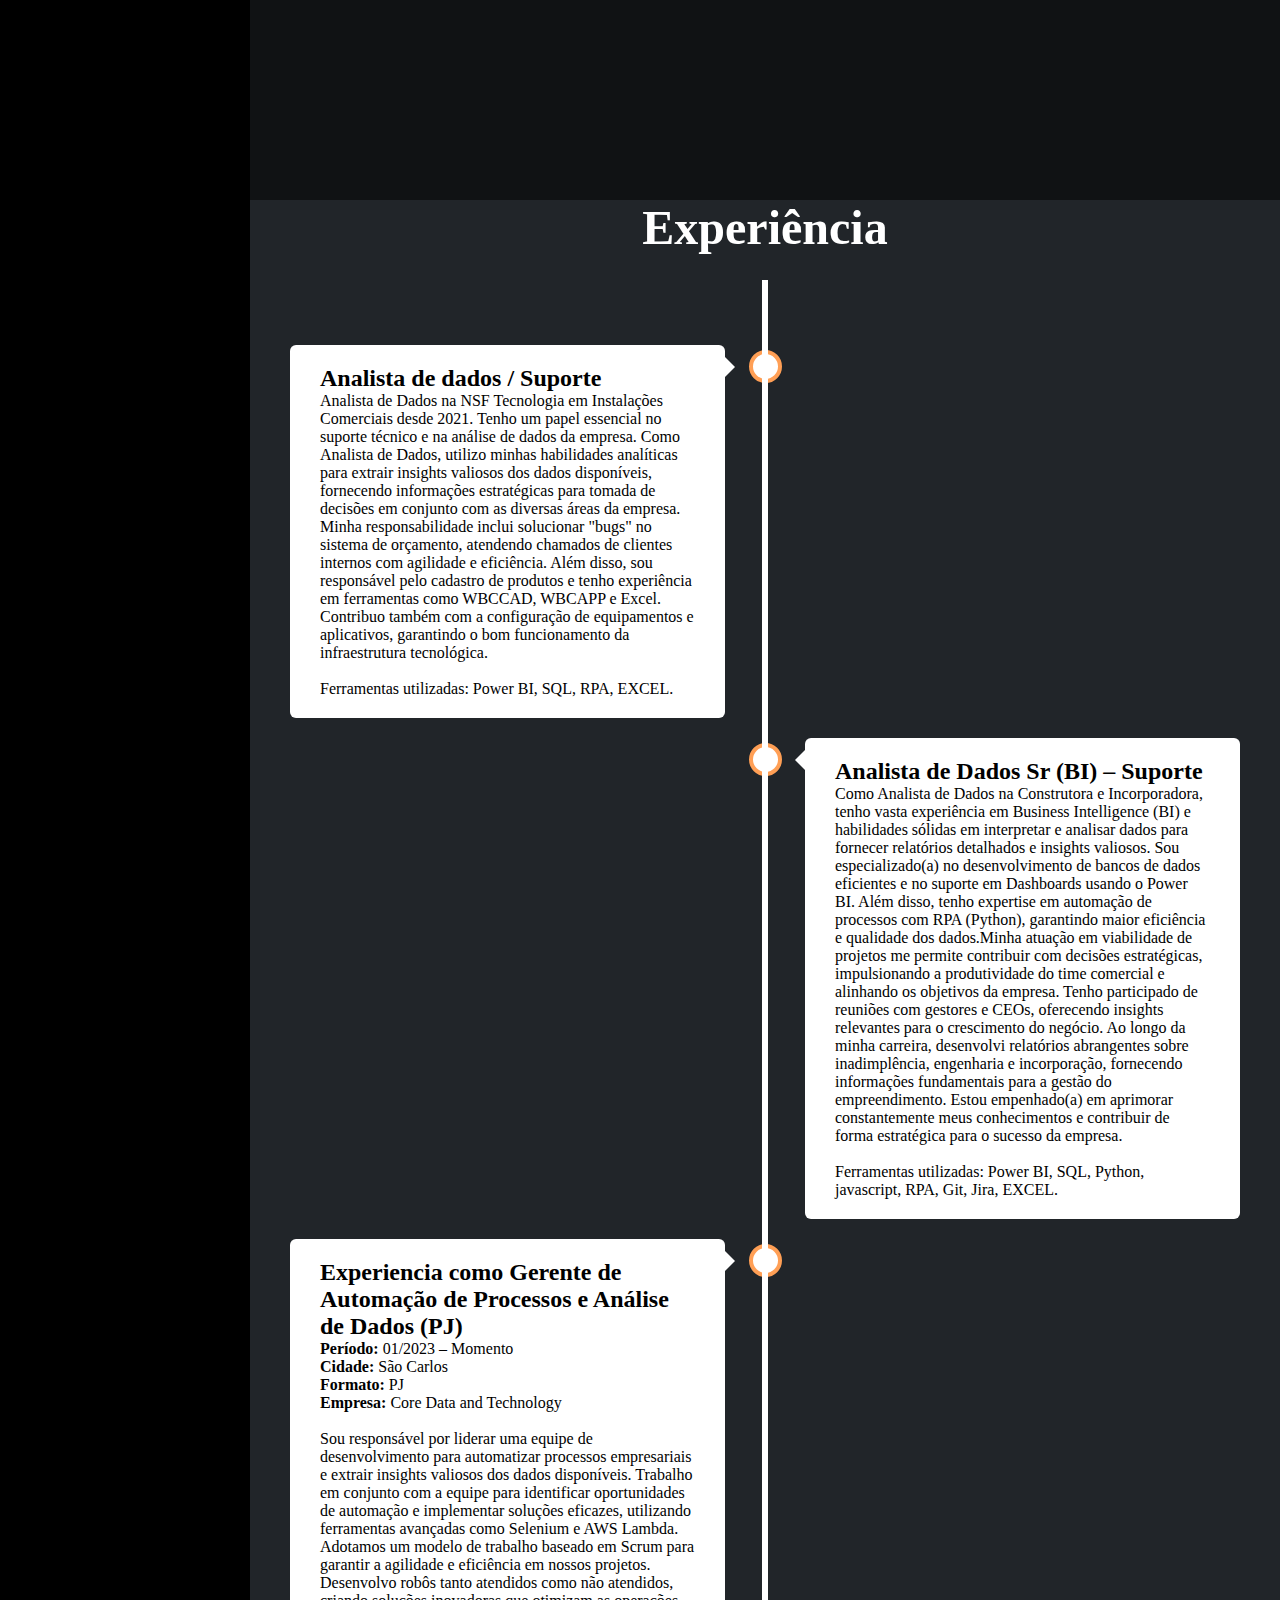
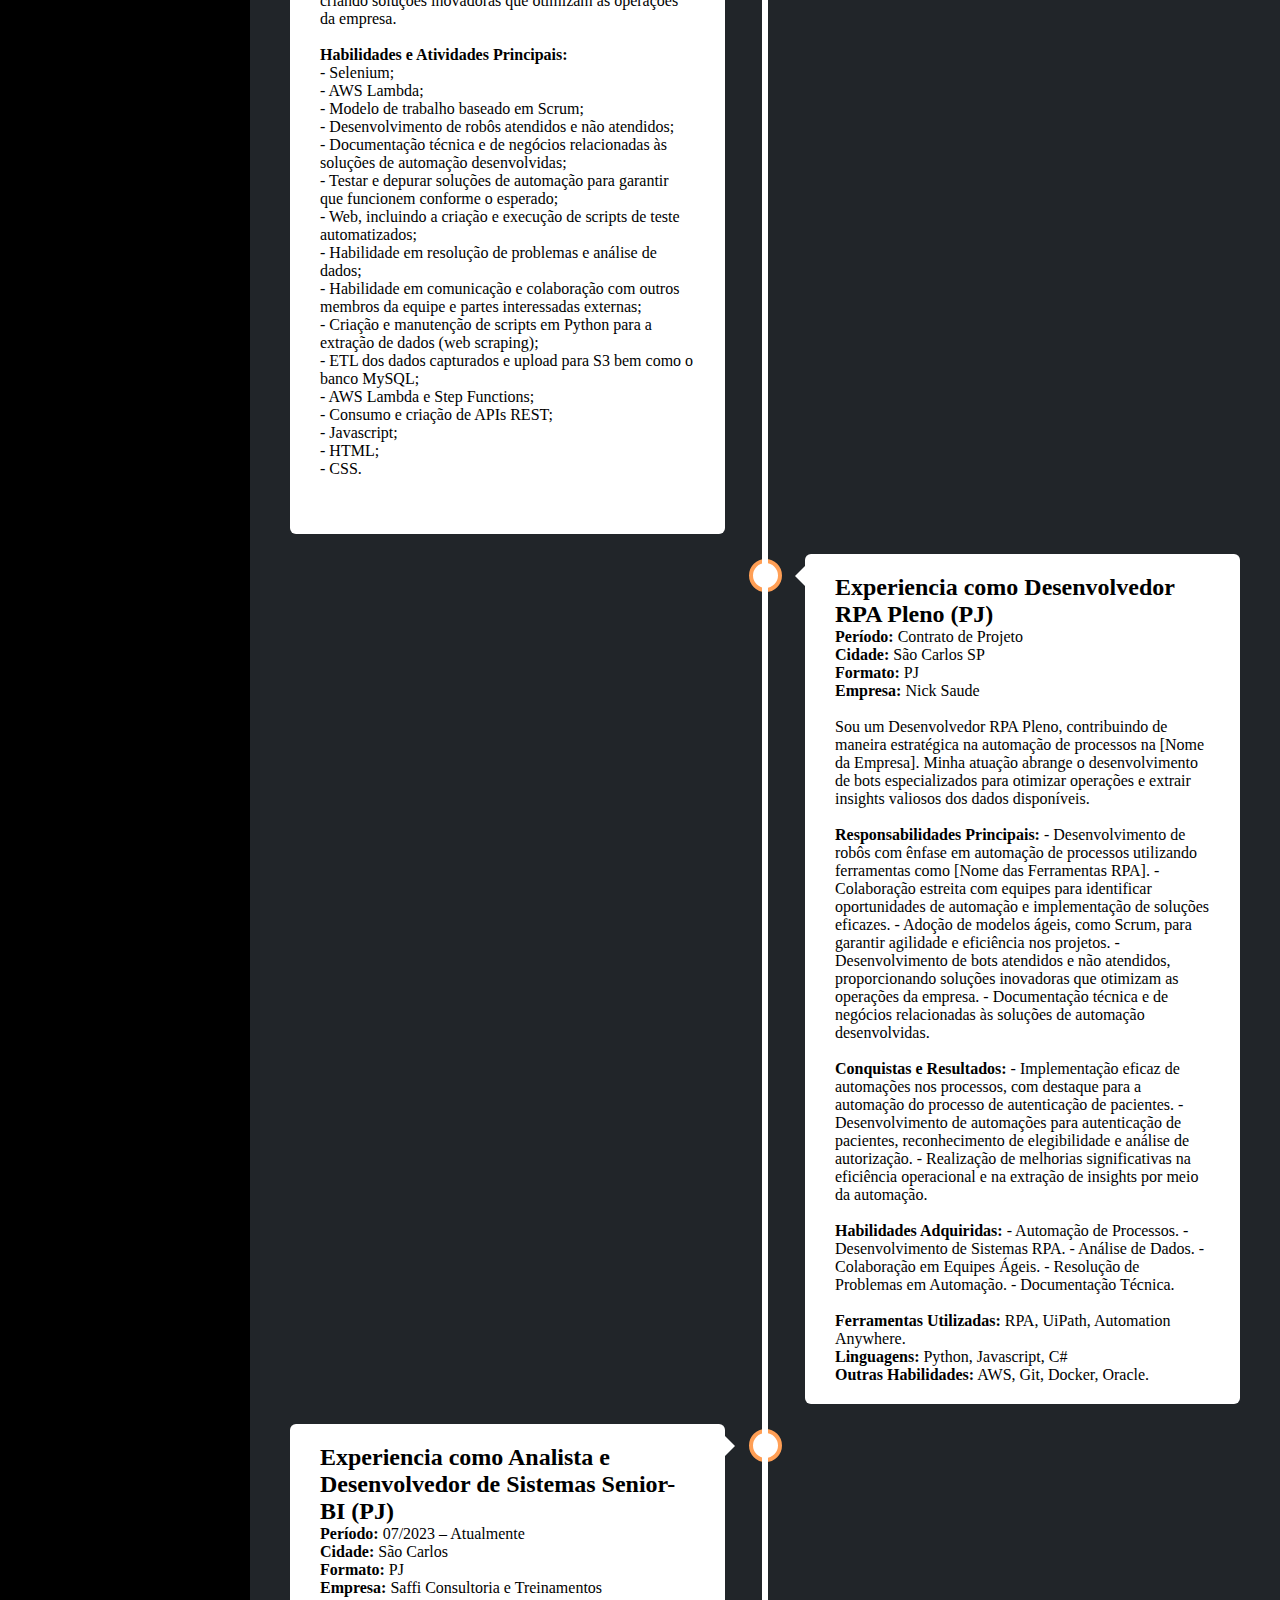
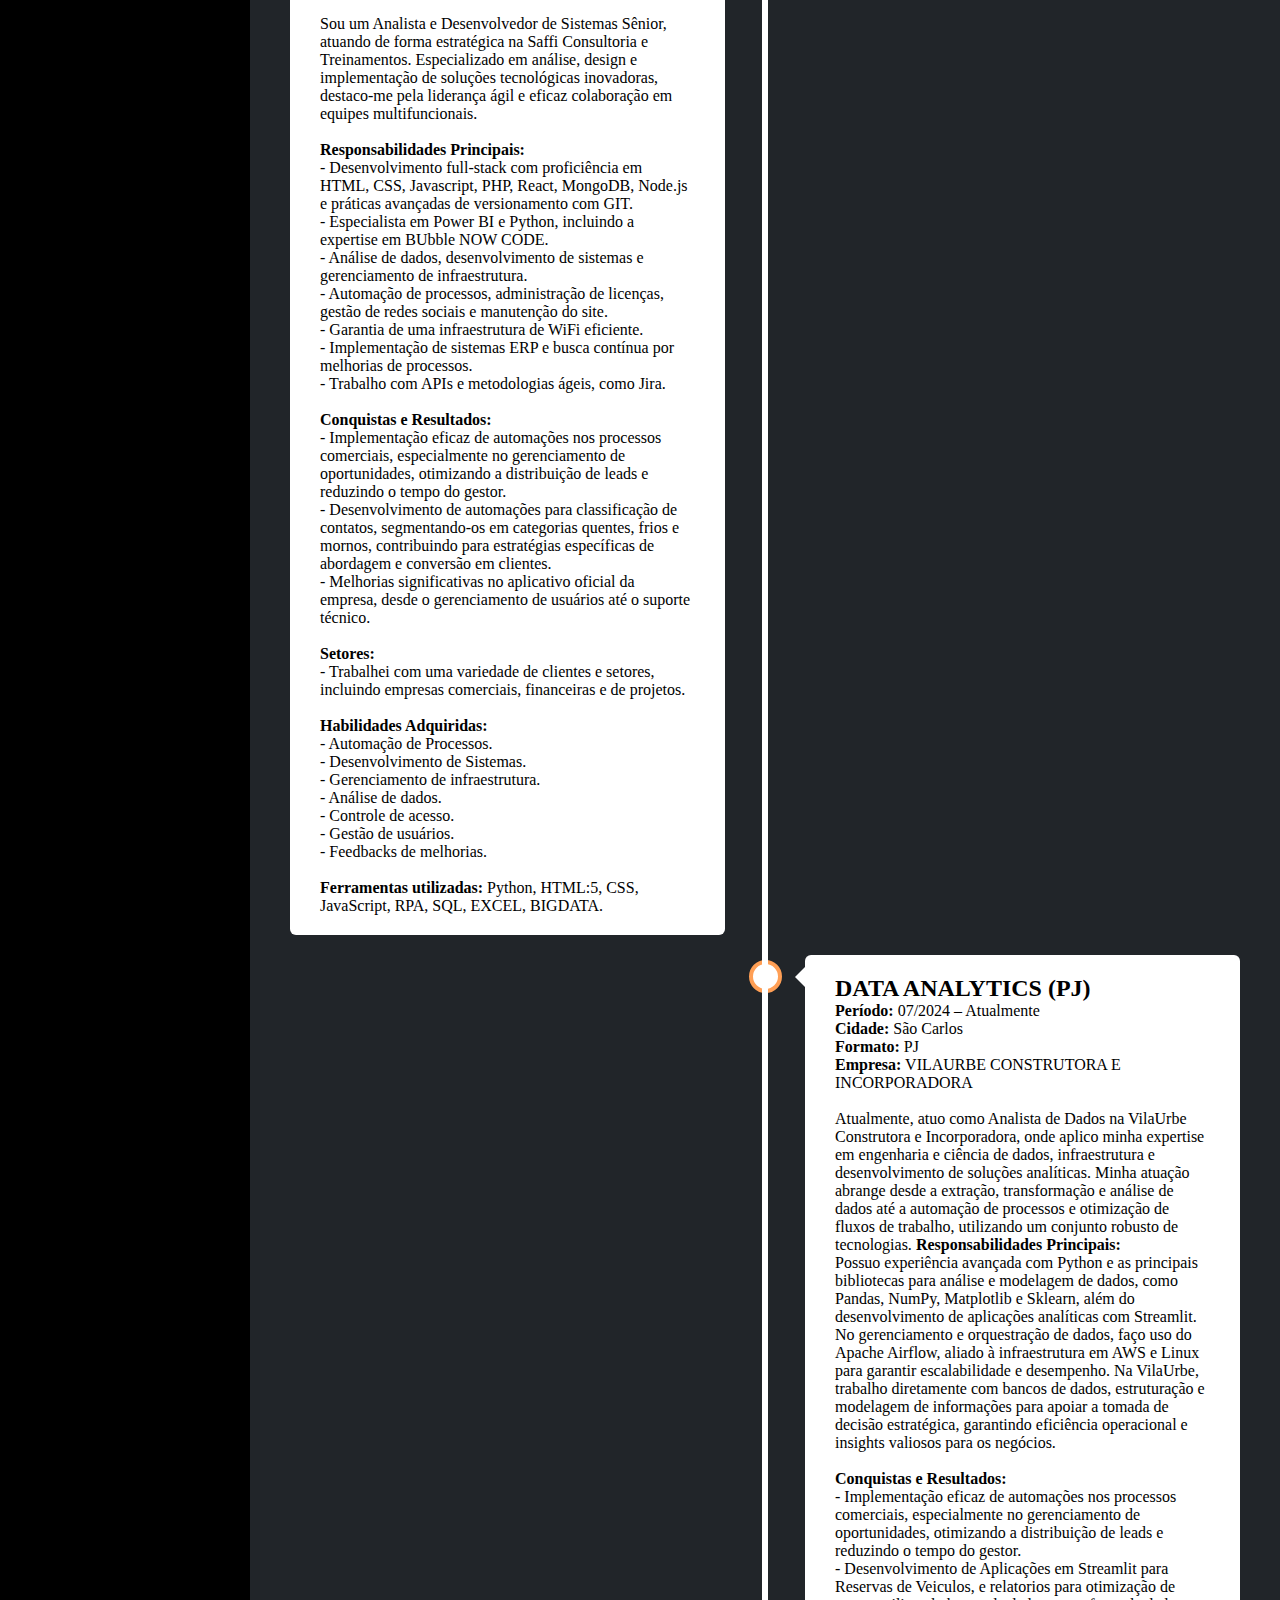
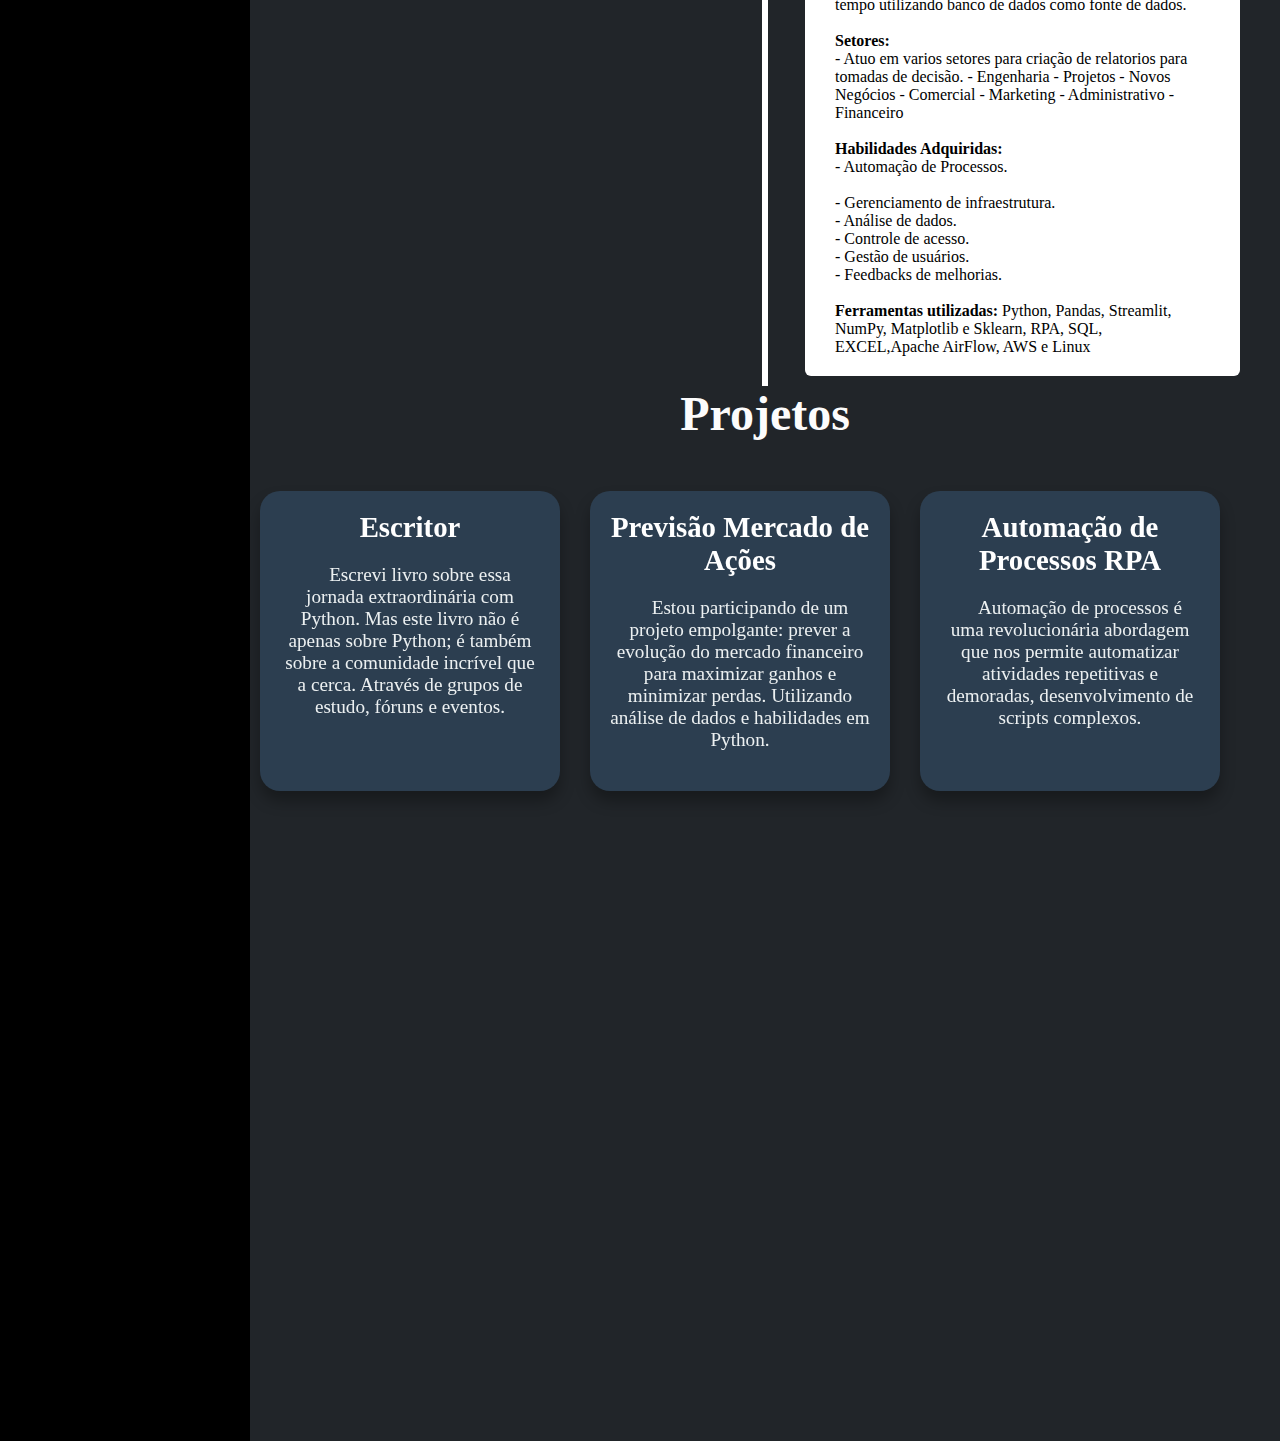
==== commit 6a6a03f8: "Update index.html" ====
--- a/index.html
+++ b/index.html
@@ -692,6 +692,53 @@
 
 
 
+
+
+
+					</div>
+			</div>
+			<div class="container right" >
+				<div class="content">
+					<h2 class="titulo_cargo">DATA ANALYTICS (PJ)</h2>
+<p class="descricao_atividades">
+    <strong>Período:</strong> 07/2024 – Atualmente<br>
+    <strong>Cidade:</strong> São Carlos<br>
+    <strong>Formato:</strong> PJ<br>
+    <strong>Empresa:</strong> VILAURBE CONSTRUTORA E INCORPORADORA<br><br>
+
+    Atualmente, atuo como Analista de Dados na VilaUrbe Construtora e Incorporadora, onde aplico minha expertise em engenharia e ciência de dados, infraestrutura e desenvolvimento de soluções analíticas. Minha atuação abrange desde a extração, transformação e análise de dados até a automação de processos e otimização de fluxos de trabalho, utilizando um conjunto robusto de tecnologias.
+    <strong>Responsabilidades Principais:</strong><br>Possuo experiência avançada com Python e as principais bibliotecas para análise e modelagem de dados, como Pandas, NumPy, Matplotlib e Sklearn, além do desenvolvimento de aplicações analíticas com Streamlit. No gerenciamento e orquestração de dados, faço uso do Apache Airflow, aliado à infraestrutura em AWS e Linux para garantir escalabilidade e desempenho.
+
+Na VilaUrbe, trabalho diretamente com bancos de dados, estruturação e modelagem de informações para apoiar a tomada de decisão estratégica, garantindo eficiência operacional e insights valiosos para os negócios.
+
+<br><br>
+
+    <strong>Conquistas e Resultados:</strong><br>
+    - Implementação eficaz de automações nos processos comerciais, especialmente no gerenciamento de oportunidades, otimizando a distribuição de leads e reduzindo o tempo do gestor.<br>
+    - Desenvolvimento de Aplicações em Streamlit para Reservas de Veiculos, e relatorios para otimização de tempo utilizando banco de dados como fonte de dados.<br><br>
+
+    <strong>Setores:</strong><br>
+    - Atuo em varios setores para criação de relatorios para tomadas de decisão.
+	- Engenharia
+	- Projetos - Novos Negócios
+	- Comercial
+	- Marketing
+	- Administrativo
+	- Financeiro<br><br>
+
+    <strong>Habilidades Adquiridas:</strong><br>
+    - Automação de Processos.<br><br>
+    - Gerenciamento de infraestrutura.<br>
+    - Análise de dados.<br>
+    - Controle de acesso.<br>
+    - Gestão de usuários.<br>
+    - Feedbacks de melhorias.<br><br>
+
+    <strong>Ferramentas utilizadas:</strong> Python, Pandas, Streamlit, NumPy, Matplotlib e Sklearn, RPA, SQL, EXCEL,Apache AirFlow, AWS e Linux </p>
+
+
+
+
 				</div>
 			</div>
 			
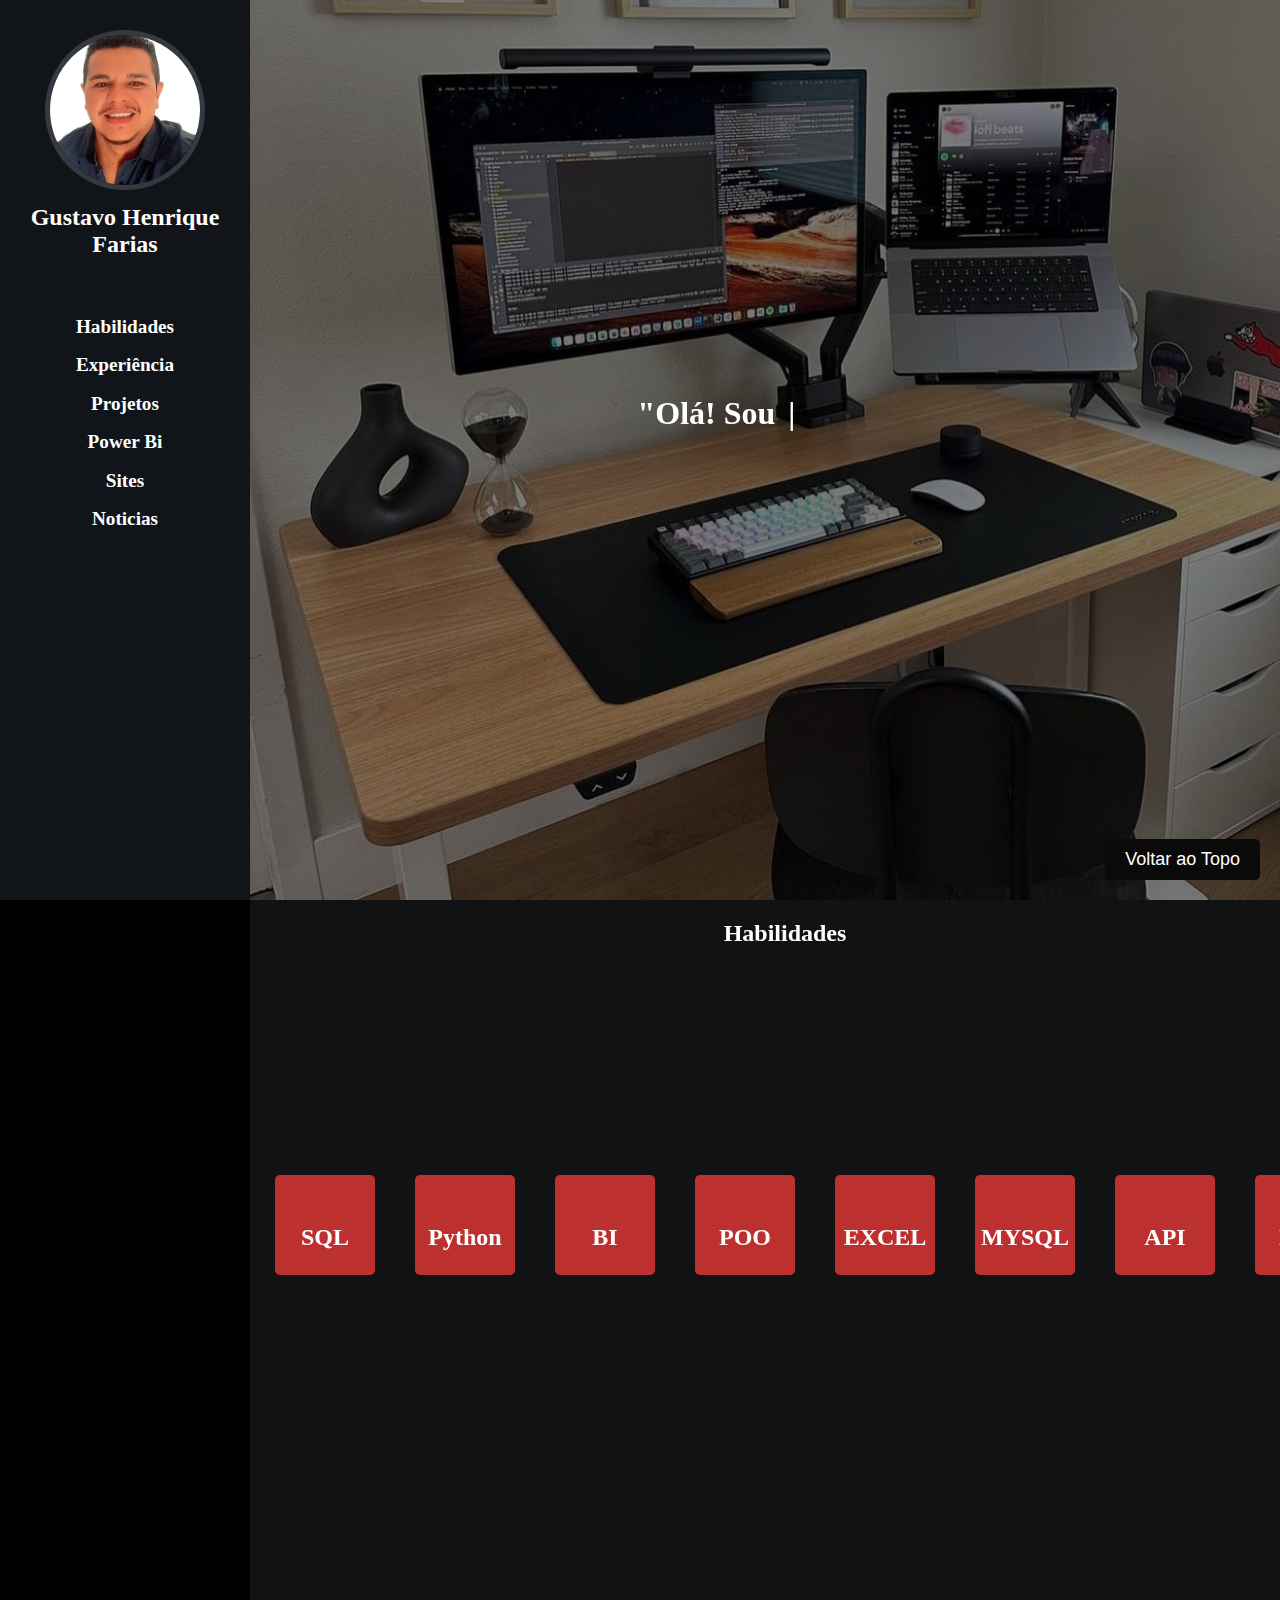
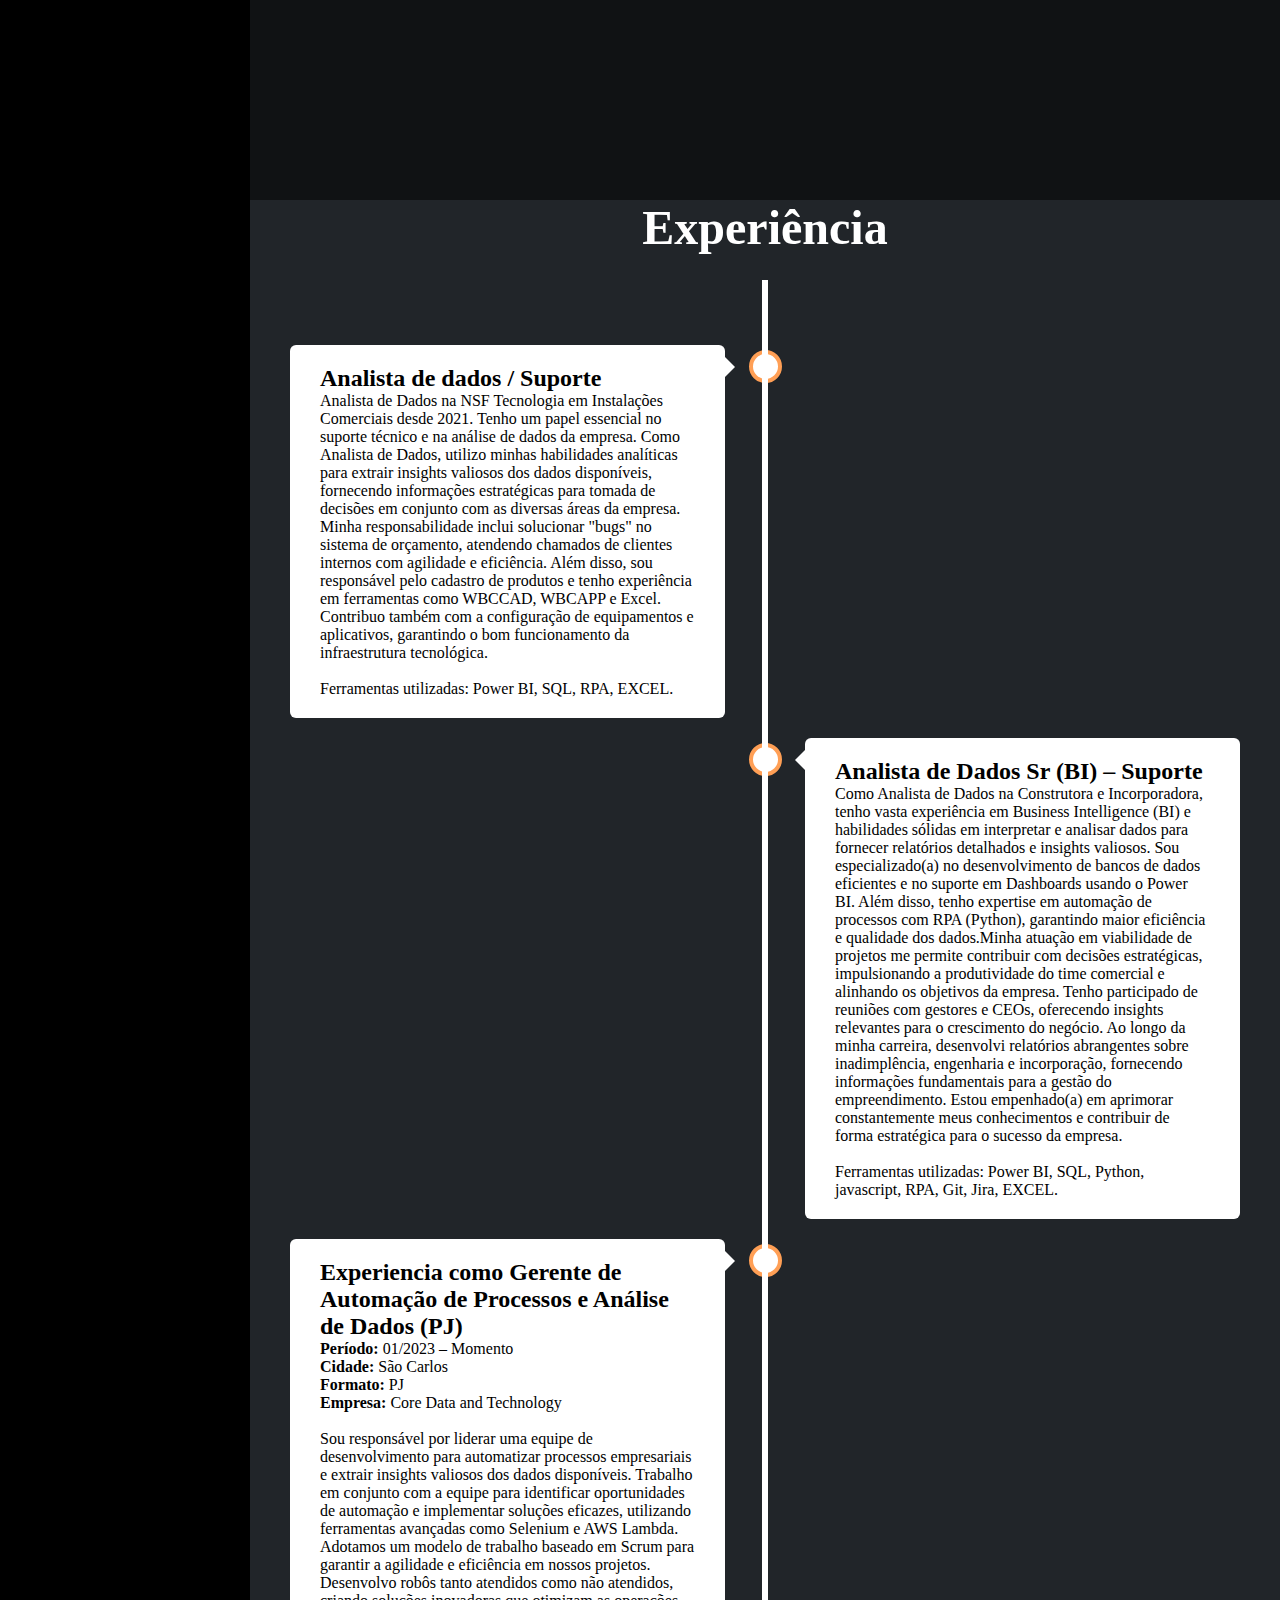
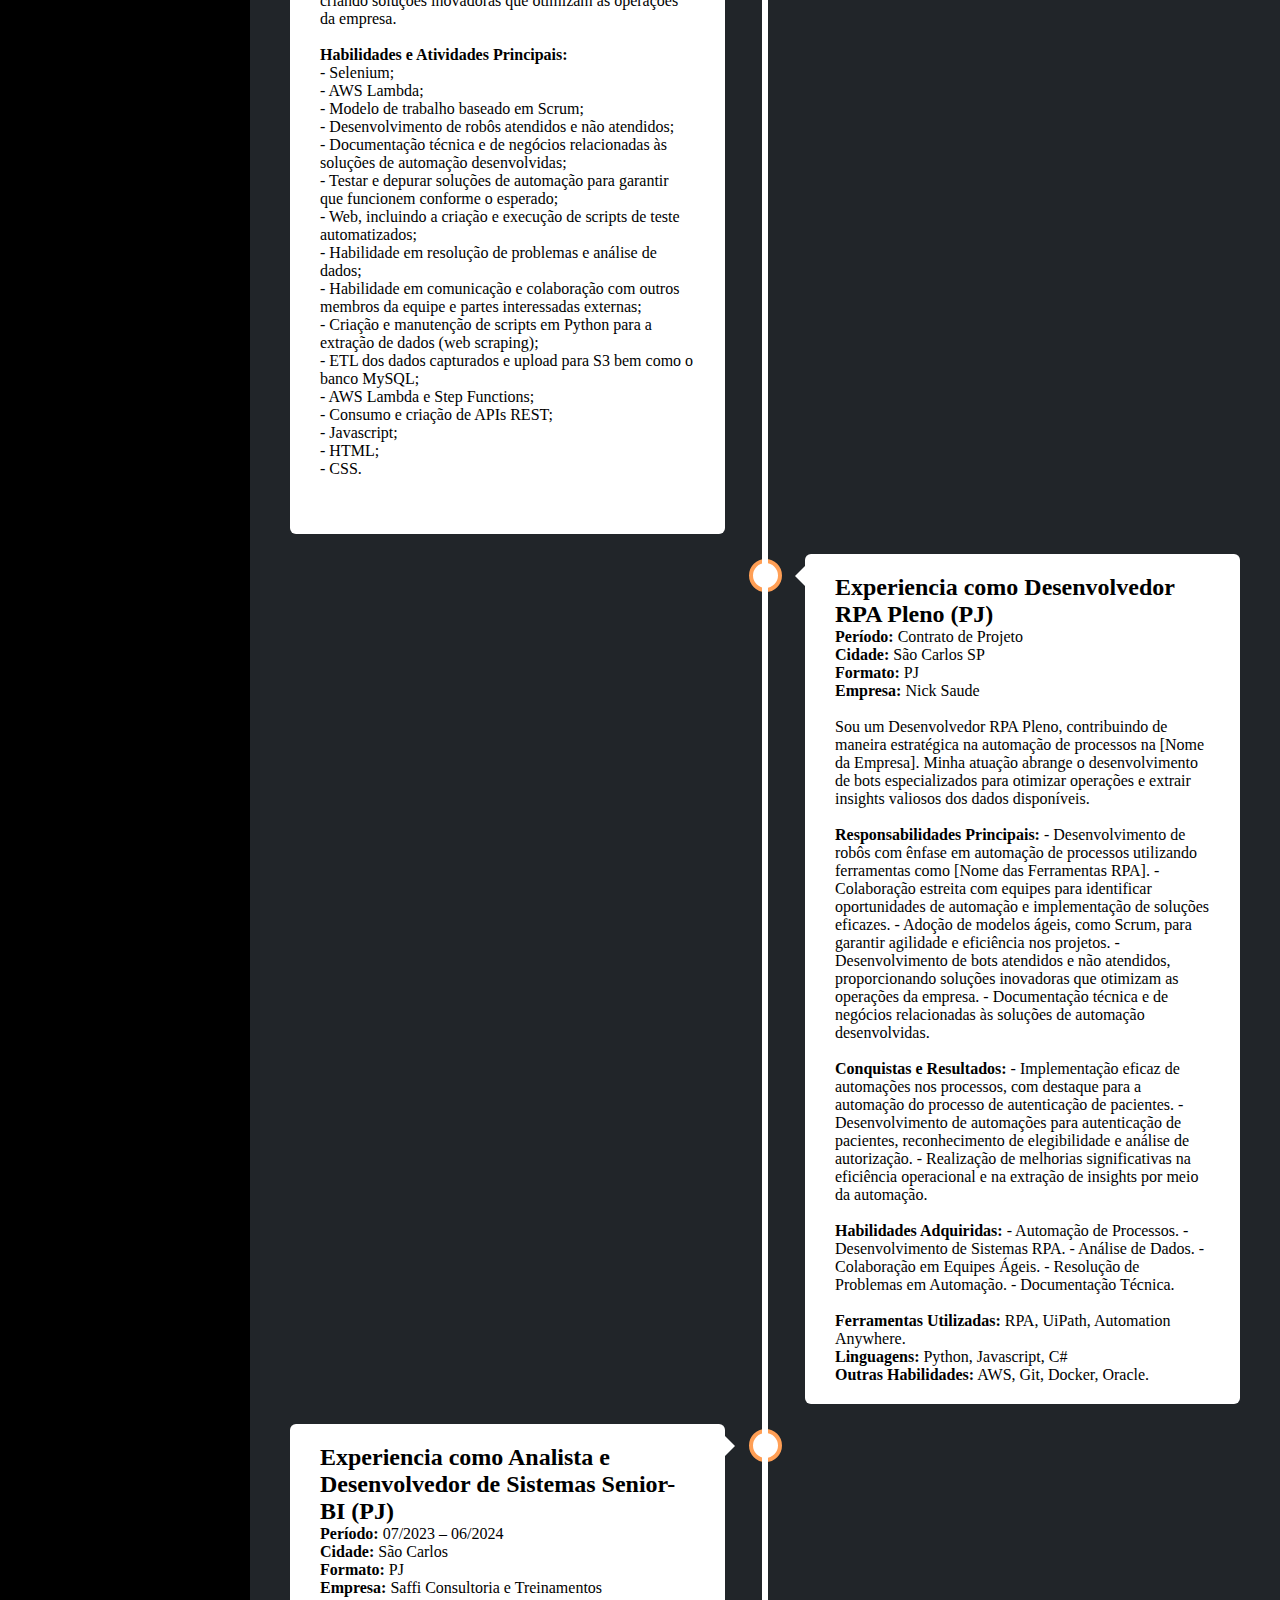
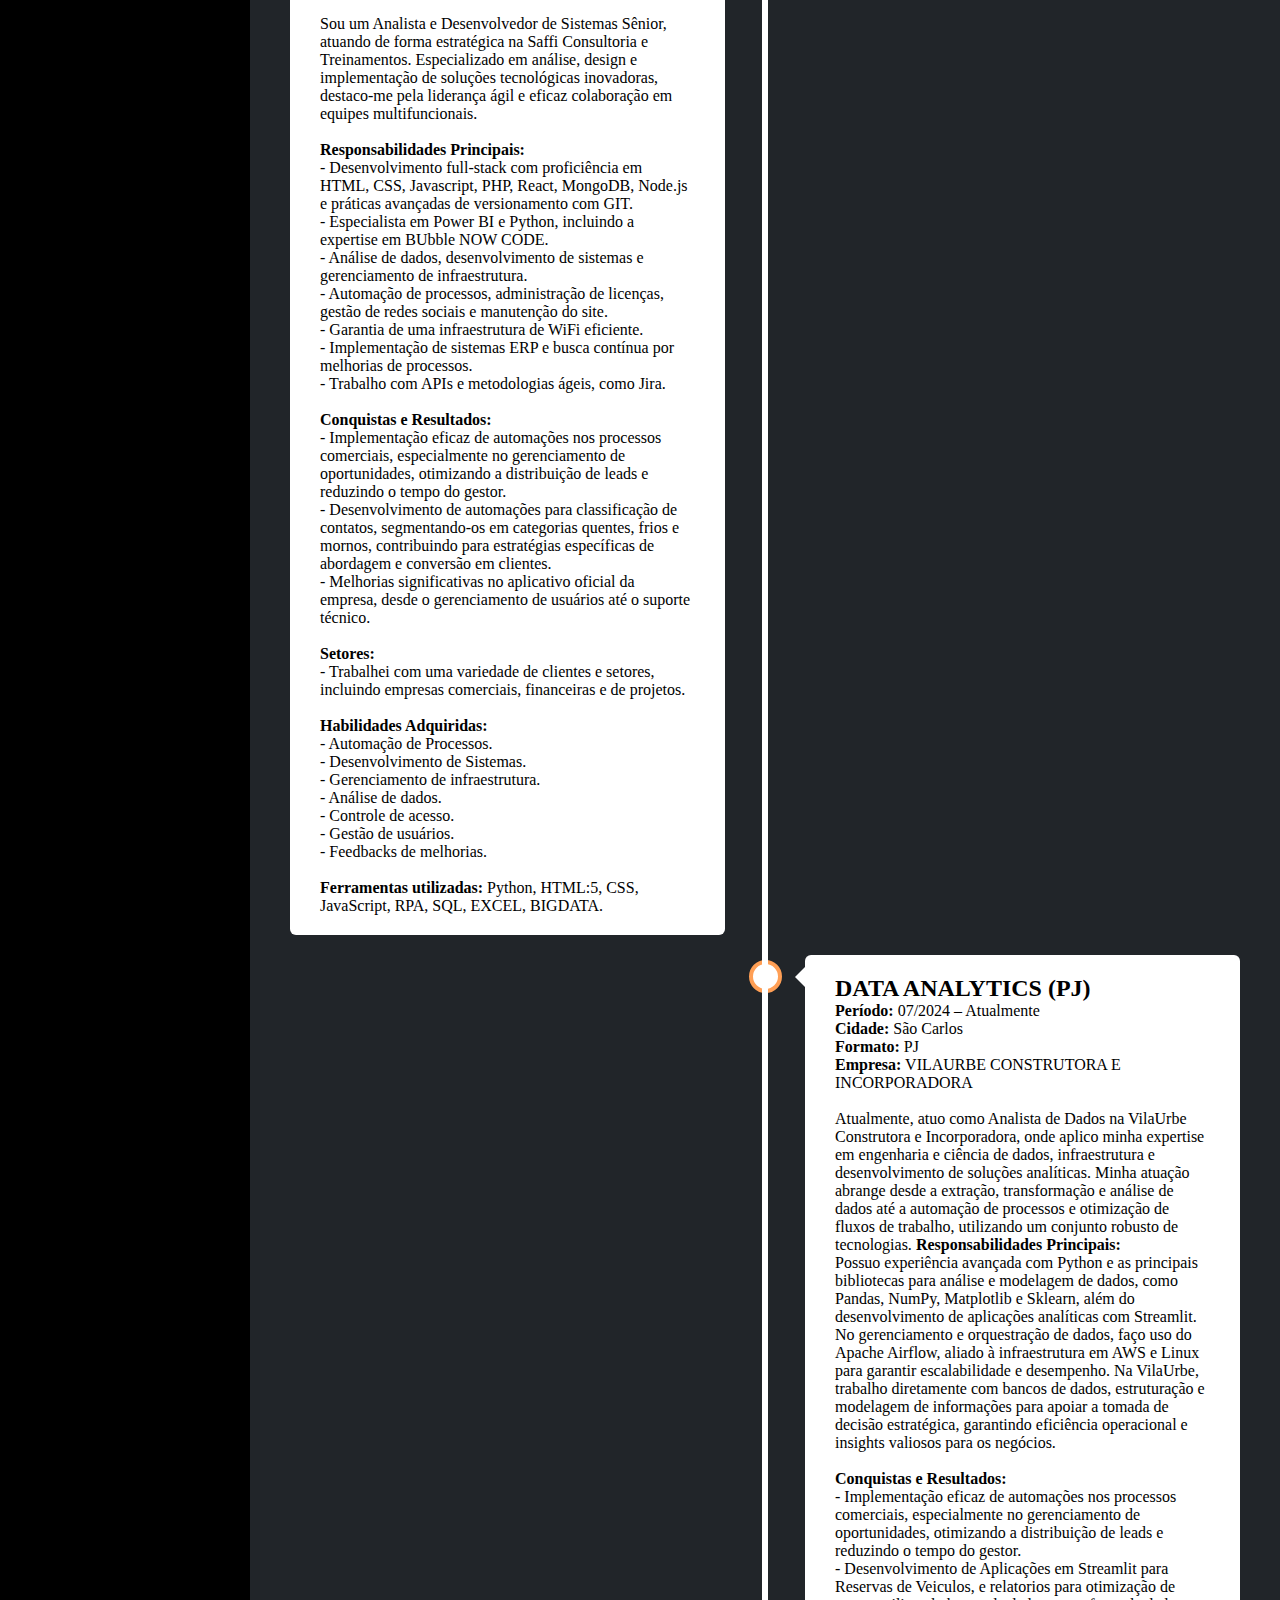
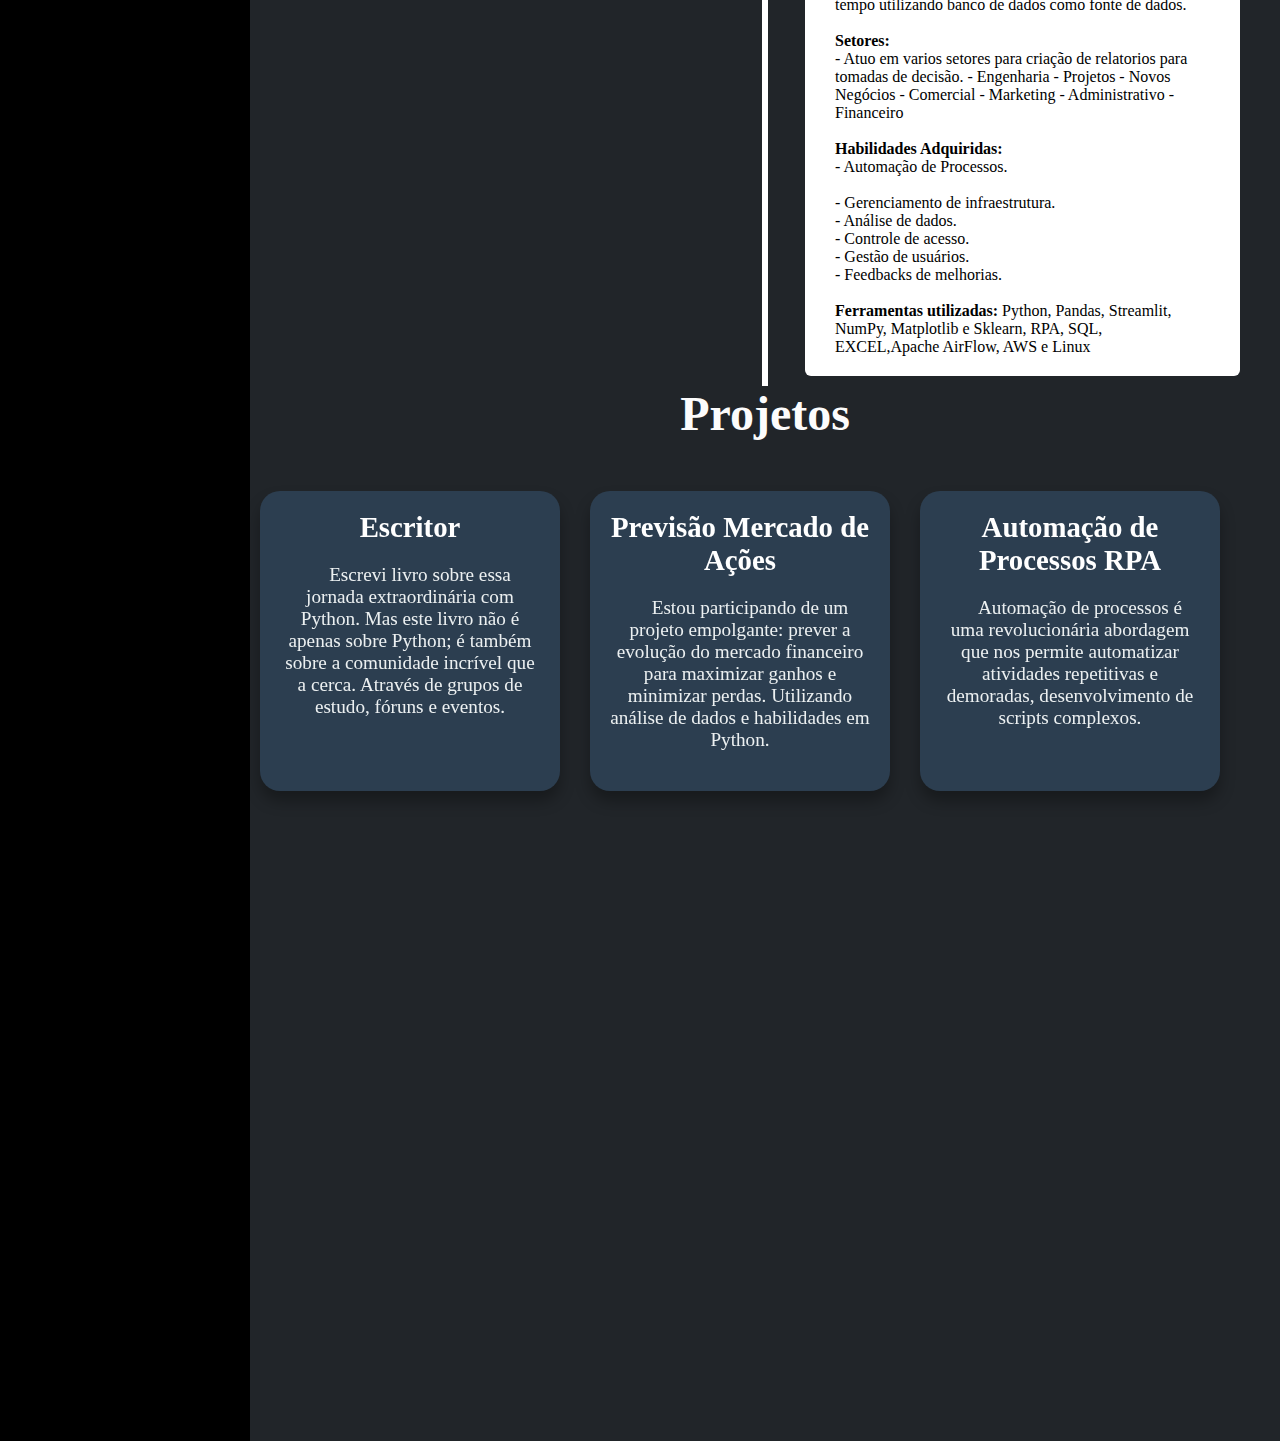
==== commit 8c39b351: "Update index.html" ====
--- a/index.html
+++ b/index.html
@@ -654,7 +654,7 @@
 				<div class="content">
 					<h2 class="titulo_cargo">Experiencia como Analista e Desenvolvedor de Sistemas Senior- BI (PJ)</h2>
 <p class="descricao_atividades">
-    <strong>Período:</strong> 07/2023 – Atualmente<br>
+    <strong>Período:</strong> 07/2023 – 06/2024<br>
     <strong>Cidade:</strong> São Carlos<br>
     <strong>Formato:</strong> PJ<br>
     <strong>Empresa:</strong> Saffi Consultoria e Treinamentos<br><br>
